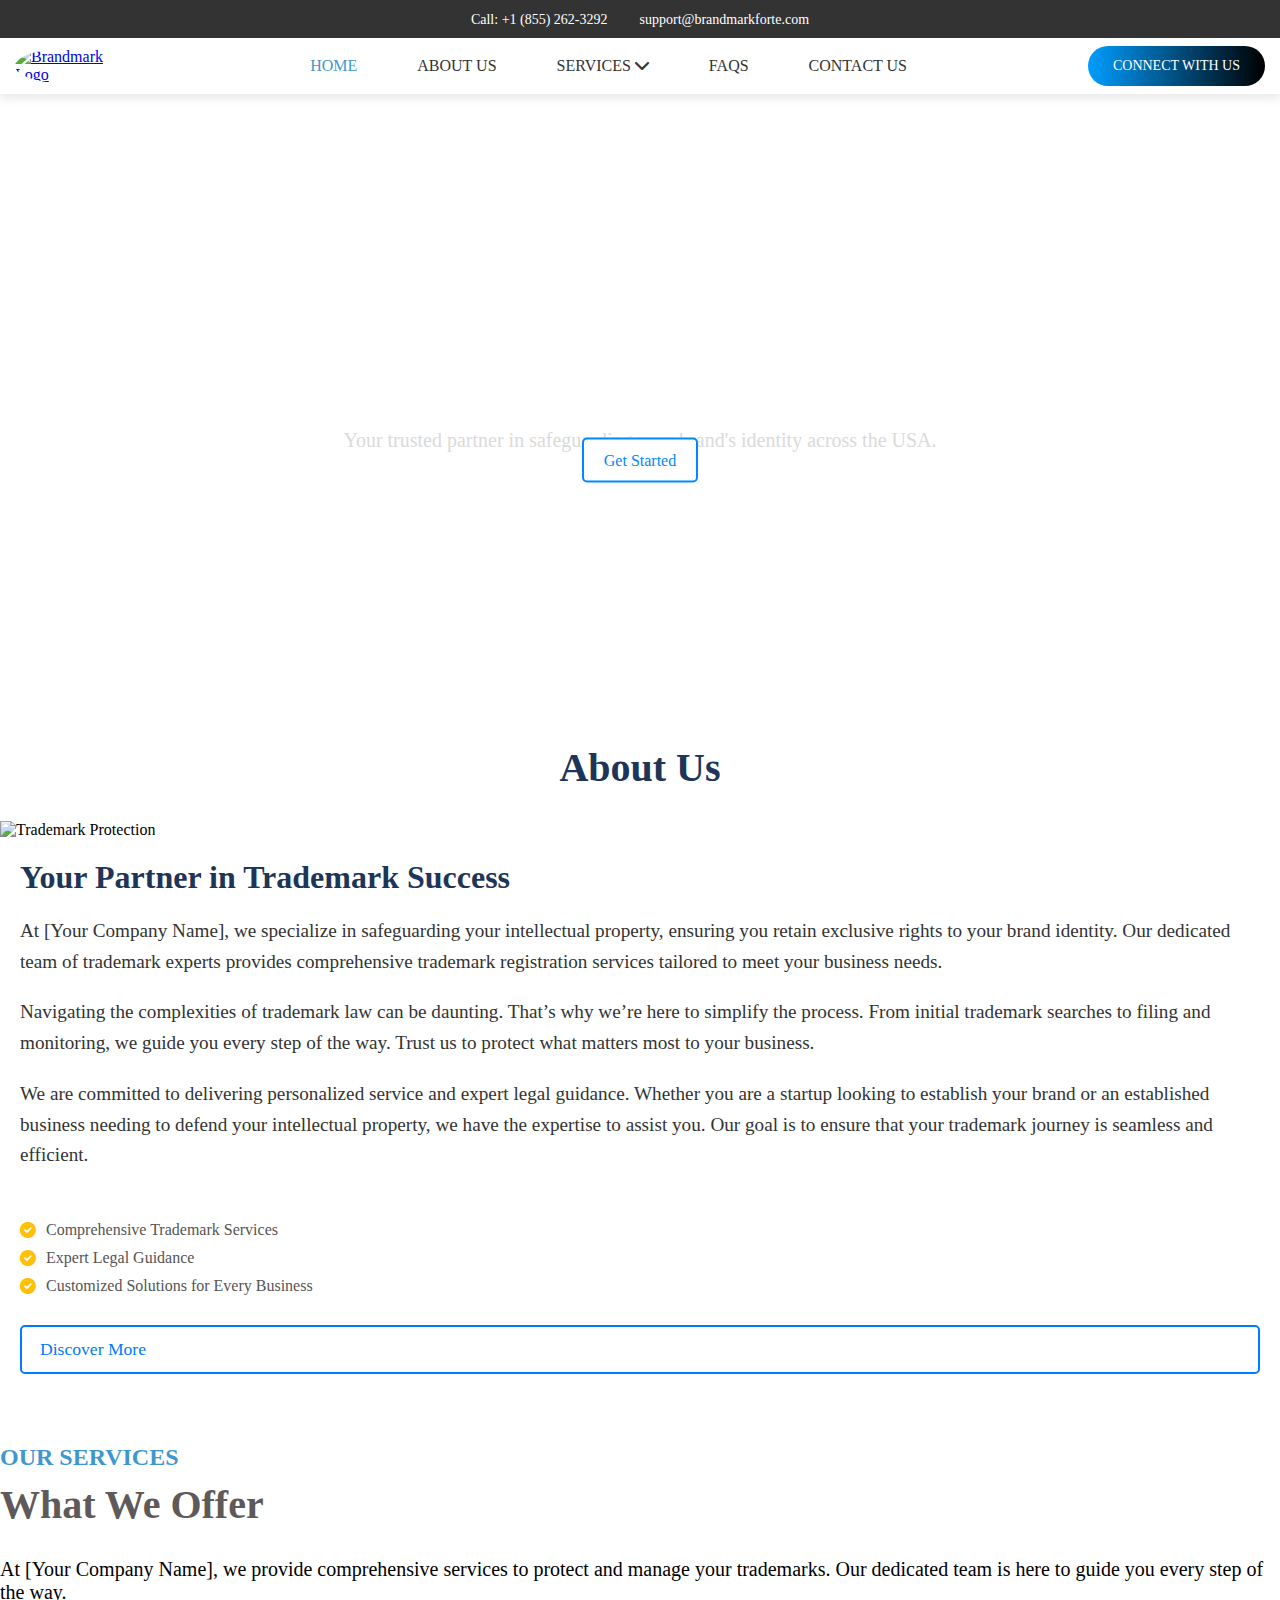
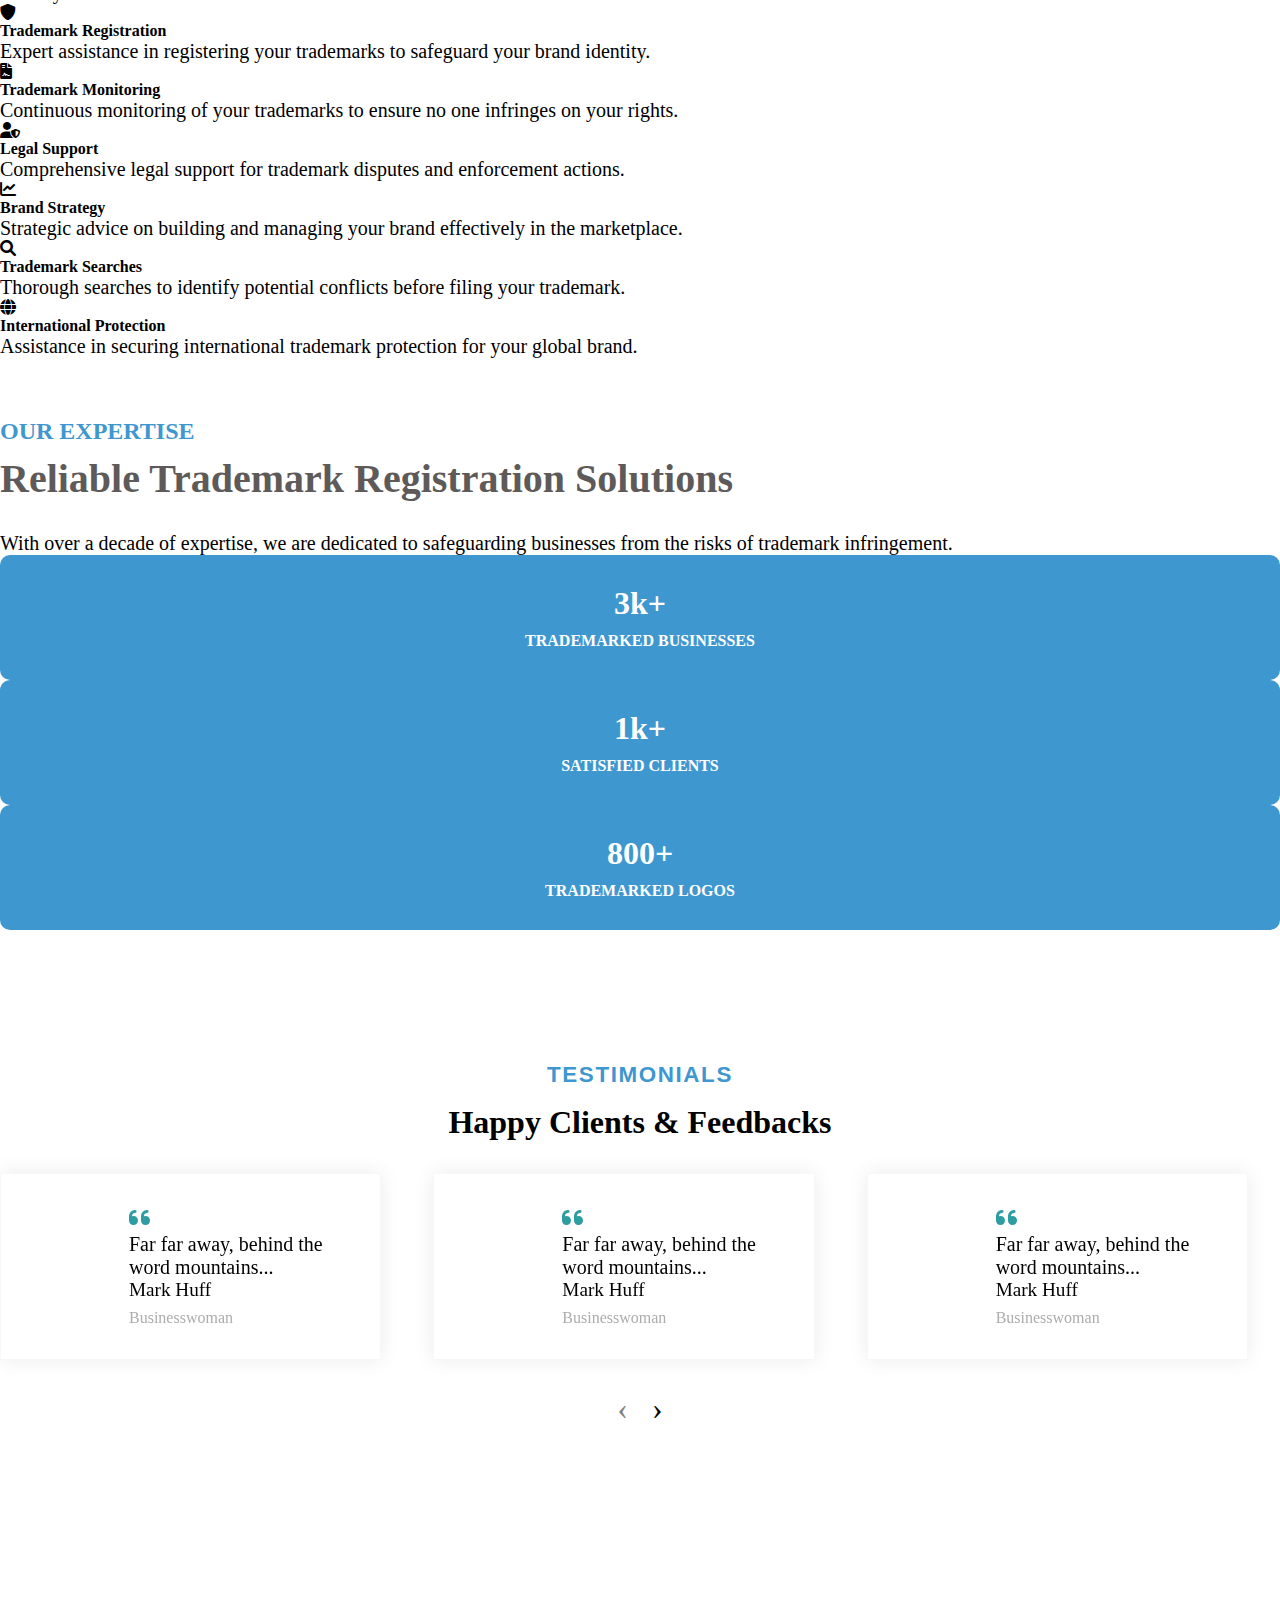
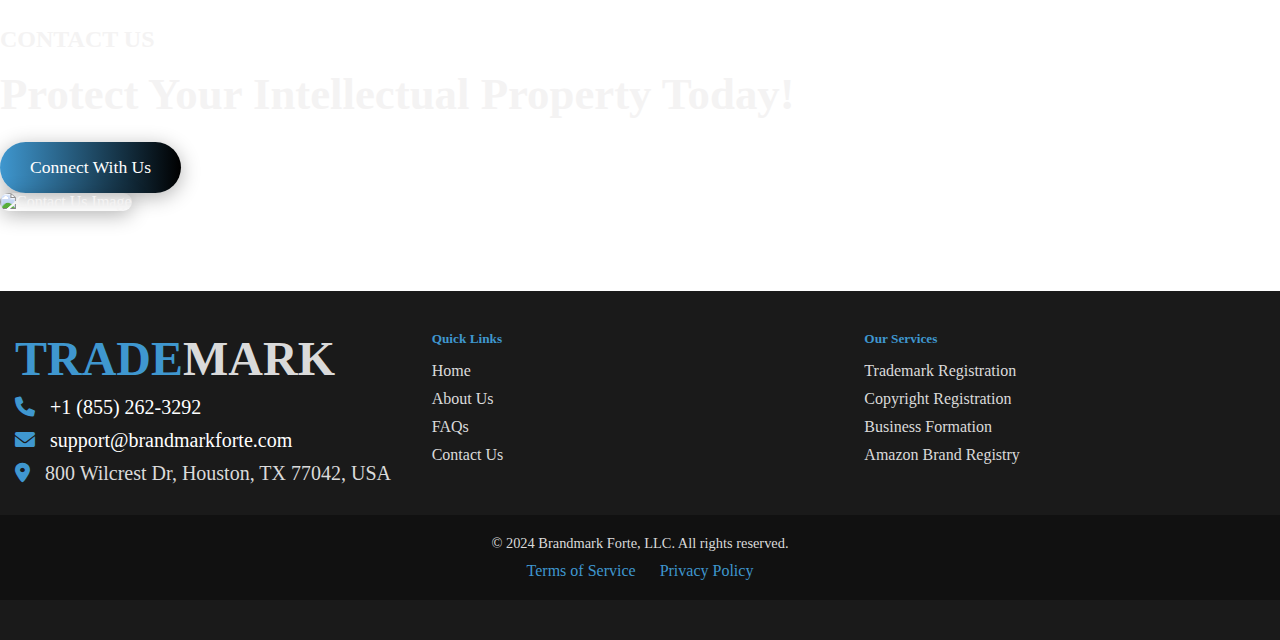
==== About/about.html @ c215a002 "navbar path changed" ====
<!DOCTYPE html>
<html lang="en">
<meta charset="UTF-8">
<meta http-equiv="X-UA-Compatible" content="IE=edge" />
<meta name="viewport" content="width=device-width, initial-scale=1, maximum-scale=1, user-scalable=0" />

<head>
    <!-- AOS CSS -->
    <link rel="stylesheet" href="https://cdnjs.cloudflare.com/ajax/libs/aos/2.3.1/aos.css" />

    <!-- AOS JS -->
    <script src="https://cdnjs.cloudflare.com/ajax/libs/aos/2.3.1/aos.js"></script>

    <link rel="stylesheet" href="https://cdnjs.cloudflare.com/ajax/libs/font-awesome/6.0.0-beta3/css/all.min.css">
    <link rel="stylesheet"
        href="https://cdnjs.cloudflare.com/ajax/libs/OwlCarousel2/2.3.4/assets/owl.carousel.min.css" />
    <link rel="stylesheet"
        href="https://cdnjs.cloudflare.com/ajax/libs/OwlCarousel2/2.3.4/assets/owl.theme.default.min.css" />

    <link rel="stylesheet" href="../assets/css/main.css">
    <title>Get Your Trademark Registered!</title>
    <meta name="description"
        content="Looking for a leading trademark agency in the USA? Look no further than Brandmark Forte. Contact us today!">

    <link rel="stylesheet" href="../assets/css/layout.css">
    <link rel="stylesheet" href="./about.css">


    <link rel="icon" href="/favicon.png" type="image/x-icon">
</head>

<body>
    <main class="wrapper">
        <!-- wrapper start -->
        <header>
            <div class="top-header-unique">
                <div class="container-unique">
                    <ul class="top-header-cta-unique">
                        <li><a href="tel:+1 (855) 262-3292">Call: +1 (855) 262-3292</a></li>
                        <li><a href="mailto:support@brandmarkforte.com">support@brandmarkforte.com</a></li>
                    </ul>
                </div>
            </div>

            <!-- Desktop Navbar -->
            <div class="main-header-unique">
                <div class="container-unique">
                    <div class="logo-unique">
                        <a href="../index.html">
                            <img src="../assets/images/logo.jpg" alt="Brandmark Logo">
                        </a>
                    </div>
                    <nav class="desktop-nav-unique">
                        <ul class="menu-unique">
                            <li class="active"><a href="../index.html">Home</a></li>
                            <li><a href="about.html">About Us</a></li>
                            <li style="cursor: pointer;" class="dropdown-unique">
                                <a>Services <i class="fa-solid fa-chevron-down"> </i></a>
                                <ul class="sub-menu-unique">
                                    <li><a href="../Service/Trademark-Registration/trademark-registration.html">Trademark
                                            Registration</a></li>
                                    <li><a href="../Service/CopyrightRegisttration/copyright.html">Copyright
                                            Registration</a></li>
                                    <li><a href="../Service/BusniessInformation/busniessinformation.html">Business
                                            Formation</a></li>
                                    <li><a href="../Service/AmazonBrand/amazonbrand.html">Amazon Brand Registry</a></li>
                                </ul>
                            </li>
                            <li><a href="../Faq/Faq.html">FAQs</a></li>
                            <li><a href="../Contact/contact.html">Contact Us</a></li>
                        </ul>
                        <a href="#" class="theme-btn-unique" onclick="setButtonURL();">Connect With Us</a>
                    </nav>

                    <!-- Mobile Navbar -->
                    <div class="mobile-header-unique">
                        <div class="container-unique">
                            <div class="menu-toggle-unique" id="menu-toggle-unique">
                                <span></span>
                                <span></span>
                                <span></span>
                            </div>
                            <nav id="mobile-nav-unique">
                                <ul class="mobile-menu-unique">
                                    <li><a href="../index.html">Home</a></li>
                                    <li><a href="about.html">About Us</a></li>
                                    <li style="cursor: pointer;" class="dropdown-unique">
                                        <a>Services <i class="fa-solid fa-chevron-down"> </i></a>
                                        <ul class="haed-menu-unique">
                                            <li><a href="../Service/Trademark-Registration/trademark-registration.html">Trademark
                                                    Registration</a></li>
                                            <li><a href="../Service/CopyrightRegisttration/copyright.html">Copyright
                                                    Registration</a></li>
                                            <li><a href="../Service/BusniessInformation/busniessinformation.html">Business
                                                    Formation</a></li>
                                            <li><a href="../Service/AmazonBrand/amazonbrand.html">Amazon Brand
                                                    Registry</a></li>
                                        </ul>
                                    </li>
                                    <li><a href="../Faq/Faq.html">FAQs</a></li>
                                    <li><a href="../Contact/contact.html">Contact Us</a></li>
                                </ul>
                                <a href="#" class="theme-btn-unique">Connect With Us</a>
                            </nav>
                        </div>
                    </div>
                </div>
            </div>


        </header>

        <!-- banner-sec -->
        <section class="mainBanner" data-aos="fade-up" data-aos-delay="100">
            <div class="content">
                <h1>Secure Your Trademark with Us!</h1>
                <p>Your trusted partner in safeguarding your brand's identity across the USA.</p>
                <a href="javascript:;" class="theme-btn popBtn" data-title="Trademark Registration" data-price="$35"
                    onclick="openModal(this);">Get Started</a>
            </div>
        </section>
        <!-- banner-end -->

        <!-- About Section -->
        <section class="about-section" style="padding: 50px 0;" data-aos="fade-right" data-aos-delay="200">
            <div class="container">
                <h2 class="main-heading" style="text-align: center; font-size: 2.5rem; margin-bottom: 30px;">About Us
                </h2>
                <div class="row align-items-stretch">
                    <div class="col-md-6">
                        <figure class="image-main" style="margin: 0;">
                            <img src="../assets/images/hm-abt-3.png" alt="Trademark Protection" class="img-fluid"
                                style="width: 100%; height: 900px; object-fit: cover;" />
                        </figure>
                    </div>
                    <div class="col-md-6">
                        <div class="about-content"
                            style="display: flex; flex-direction: column; justify-content: center; padding: 20px;">
                            <h2 class="main-heading" style="font-size: 2rem; margin-bottom: 20px;">Your Partner in
                                Trademark Success</h2>
                            <p style="font-size: 1.2rem; line-height: 1.6;">
                                At [Your Company Name], we specialize in safeguarding your intellectual property,
                                ensuring you retain exclusive rights to your brand identity. Our dedicated team of
                                trademark experts provides comprehensive trademark registration services tailored to
                                meet your business needs.
                            </p>
                            <p style="font-size: 1.2rem; line-height: 1.6;">
                                Navigating the complexities of trademark law can be daunting. That’s why we’re here to
                                simplify the process. From initial trademark searches to filing and monitoring, we guide
                                you every step of the way. Trust us to protect what matters most to your business.
                            </p>
                            <p style="font-size: 1.2rem; line-height: 1.6;">
                                We are committed to delivering personalized service and expert legal guidance. Whether
                                you are a startup looking to establish your brand or an established business needing to
                                defend your intellectual property, we have the expertise to assist you. Our goal is to
                                ensure that your trademark journey is seamless and efficient.
                            </p>
                            <ul class="about-list" style="font-size: 1.1rem; margin-top: 20px;">
                                <li style="margin-bottom: 10px;"><i class="fa fa-check-circle"></i> Comprehensive
                                    Trademark Services</li>
                                <li style="margin-bottom: 10px;"><i class="fa fa-check-circle"></i> Expert Legal
                                    Guidance</li>
                                <li style="margin-bottom: 10px;"><i class="fa fa-check-circle"></i> Customized Solutions
                                    for Every Business</li>
                            </ul>
                            <a href="about.html" class="btn-outline-theme"
                                style="background: transparent; border: 2px solid #007bff; color: #007bff; padding: 12px 18px; border-radius: 5px; text-decoration: none; font-size: 1.1rem; margin-top: 20px;">Discover
                                More</a>
                        </div>
                    </div>
                </div>
            </div>
        </section>

        <!-- Our Services Section -->
        <section class="services-section">
            <div class="container">
                <div class="text-center mb-5">
                    <h6 class="sub-head text-primary">Our Services</h6>
                    <h2 class="main-head text-dark">What We Offer</h2>
                    <p class="text-muted">At [Your Company Name], we provide comprehensive services to protect and
                        manage your trademarks. Our dedicated team is here to guide you every step of the way.</p>
                </div>
                <div class="row">
                    <div class="col-lg-4 col-md-6 mb-4">
                        <div class="service-card" data-aos="fade-up" data-aos-delay="400">
                            <div class="service-icon">
                                <i class="fas fa-shield-alt"></i>
                            </div>
                            <h4>Trademark Registration</h4>
                            <p>Expert assistance in registering your trademarks to safeguard your brand identity.</p>
                        </div>
                    </div>
                    <div class="col-lg-4 col-md-6 mb-4">
                        <div class="service-card" data-aos="fade-up" data-aos-delay="400">
                            <div class="service-icon">
                                <i class="fas fa-file-contract"></i>
                            </div>
                            <h4>Trademark Monitoring</h4>
                            <p>Continuous monitoring of your trademarks to ensure no one infringes on your rights.</p>
                        </div>
                    </div>
                    <div class="col-lg-4 col-md-6 mb-4">
                        <div class="service-card" data-aos="fade-up" data-aos-delay="400">
                            <div class="service-icon">
                                <i class="fas fa-user-shield"></i>
                            </div>
                            <h4>Legal Support</h4>
                            <p>Comprehensive legal support for trademark disputes and enforcement actions.</p>
                        </div>
                    </div>
                    <div class="col-lg-4 col-md-6 mb-4">
                        <div class="service-card" data-aos="fade-up" data-aos-delay="400">
                            <div class="service-icon">
                                <i class="fas fa-chart-line"></i>
                            </div>
                            <h4>Brand Strategy</h4>
                            <p>Strategic advice on building and managing your brand effectively in the marketplace.</p>
                        </div>
                    </div>
                    <div class="col-lg-4 col-md-6 mb-4">
                        <div class="service-card" data-aos="fade-up" data-aos-delay="400">
                            <div class="service-icon">
                                <i class="fas fa-search"></i>
                            </div>
                            <h4>Trademark Searches</h4>
                            <p>Thorough searches to identify potential conflicts before filing your trademark.</p>
                        </div>
                    </div>
                    <div class="col-lg-4 col-md-6 mb-4">
                        <div class="service-card" data-aos="fade-up" data-aos-delay="400">
                            <div class="service-icon">
                                <i class="fas fa-globe"></i>
                            </div>
                            <h4>International Protection</h4>
                            <p>Assistance in securing international trademark protection for your global brand.</p>
                        </div>
                    </div>
                </div>
            </div>
        </section>



        <!-- Expertise Section -->
        <section class="expertise-section">
            <div class="container">
                <div class="row text-center mb-5">
                    <div class="col">
                        <h6 class="sub-head">Our Expertise</h6>
                        <h2 class="main-head">Reliable Trademark Registration Solutions</h2>
                        <p>With over a decade of expertise, we are dedicated to safeguarding businesses from the risks
                            of trademark infringement.</p>
                    </div>
                </div>
                <div class="row">
                    <div class="col-md-4" data-aos="fade-right" data-aos-delay="200">
                        <div class="exp-card-custom">
                            <h4>3k+</h4>
                            <h6>Trademarked Businesses</h6>
                        </div>
                    </div>
                    <div class="col-md-4" data-aos="fade-right" data-aos-delay="300">
                        <div class="exp-card-custom">
                            <h4>1k+</h4>
                            <h6>Satisfied Clients</h6>
                        </div>
                    </div>
                    <div class="col-md-4" data-aos="fade-right" data-aos-delay="400">
                        <div class="exp-card-custom">
                            <h4>800+</h4>
                            <h6>Trademarked Logos</h6>
                        </div>
                    </div>
                </div>
            </div>
        </section>

        <!-- Testimonial Section -->
        <section class="testimonial-sec" style="margin-bottom: 4rem;">
            <div class="container-fluid">
                <div class="row">
                    <div class="testimonials-wrap">
                        <div class="container">
                            <div class="heading-section col-md-5 m-auto text-center sec-title wow fadeInDown">
                                <span class="sub-heading">Testimonials</span>
                                <h2>Happy Clients &amp; Feedbacks</h2>
                            </div>
                            <div class="carousel-testimonial owl-carousel">
                                <div class="item" data-aos="fade-left" data-aos-delay="200">
                                    <div class="testimonial-box">
                                        <div class="user-img"
                                            style="background-image: url(https://randomuser.me/api/portraits/men/82.jpg)">
                                        </div>
                                        <div class="text pl-4">
                                            <span class="quote"><i class="fa fa-quote-left"></i></span>
                                            <p>Far far away, behind the word mountains...</p>
                                            <p class="name">Mark Huff</p>
                                            <span class="position">Businesswoman</span>
                                        </div>
                                    </div>
                                </div>
                                <div class="item" data-aos="fade-left" data-aos-delay="300">
                                    <div class="testimonial-box">
                                        <div class="user-img"
                                            style="background-image: url(https://randomuser.me/api/portraits/men/82.jpg)">
                                        </div>
                                        <div class="text pl-4">
                                            <span class="quote"><i class="fa fa-quote-left"></i></span>
                                            <p>Far far away, behind the word mountains...</p>
                                            <p class="name">Mark Huff</p>
                                            <span class="position">Businesswoman</span>
                                        </div>
                                    </div>
                                </div>
                                <div class="item" data-aos="fade-left" data-aos-delay="400">
                                    <div class="testimonial-box">
                                        <div class="user-img"
                                            style="background-image: url(https://randomuser.me/api/portraits/men/82.jpg)">
                                        </div>
                                        <div class="text pl-4">
                                            <span class="quote"><i class="fa fa-quote-left"></i></span>
                                            <p>Far far away, behind the word mountains...</p>
                                            <p class="name">Mark Huff</p>
                                            <span class="position">Businesswoman</span>
                                        </div>
                                    </div>
                                </div>
                                <div class="item" data-aos="fade-left" data-aos-delay="500">
                                    <div class="testimonial-box">
                                        <div class="user-img"
                                            style="background-image: url(https://randomuser.me/api/portraits/men/82.jpg)">
                                        </div>
                                        <div class="text pl-4">
                                            <span class="quote"><i class="fa fa-quote-left"></i></span>
                                            <p>Far far away, behind the word mountains...</p>
                                            <p class="name">Mark Huff</p>
                                            <span class="position">Businesswoman</span>
                                        </div>
                                    </div>
                                </div>
                                <!-- Repeat more testimonial cards here -->


                            </div>
                        </div>
                    </div>
                </div>
            </div>
        </section>


        <!-- Contact Us -->
        <section class="contact-section-modern" style="background-image: url(../assets/images/contact-bg.jpg);">
            <div class="container">
                <div class="contact-wrapper-modern">
                    <div class="row gap-5 align-items-center justify-content-between">
                        <div class="col-md-5" data-aos="fade-up" style="animation-delay: 0.2s;">
                            <div class="contact-content-modern">
                                <h6 class="sub-head-modern text-white">Contact Us</h6>
                                <h2 class="main-head-modern text-white">Protect Your Intellectual Property Today!</h2>
                                <a href="#" class="theme-btn-modern" target="_self" onclick="setButtonURL();">Connect
                                    With Us</a>
                            </div>
                        </div>
                        <div class="col-md-6" data-aos="fade-up" style="animation-delay: 0.3s;">
                            <figure>
                                <img src="../assets/images/contact-hm.png" alt="Contact Us Image"
                                    class="contact-image-modern">
                            </figure>
                        </div>
                    </div>
                </div>
            </div>
        </section>
        <!-- Scroll to Top Button -->
        <button id="scrollToTopBtn" class="scroll-to-top-btn" style="display: none;">
            <i class="fa-solid fa-arrow-up"></i> <!-- Font Awesome arrow icon -->
        </button>



        <!-- Footer Section -->
        <footer class="footer">
            <div class="footer-container">
                <div class="footer-left">
                    <div class="footer-logo">
                        <h1> <span>TRADE</span>MARK </h1>
                    </div>
                    <div class="footer-contact-info">
                        <p><i class="fa-solid fa-phone"></i> <a href="tel:+1 (855) 262-3292">+1 (855) 262-3292</a></p>
                        <p><i class="fa-solid fa-envelope"></i> <a
                                href="mailto:support@brandmarkforte.com">support@brandmarkforte.com</a></p>
                        <p><i class="fa-solid fa-location-dot"></i> 800 Wilcrest Dr, Houston, TX 77042, USA</p>
                    </div>
                </div>

                <div class="footer-right">
                    <div class="footer-links">
                        <h5>Quick Links</h5>
                        <ul>
                            <li><a href="/">Home</a></li>
                            <li><a href="/about-us.php">About Us</a></li>
                            <li><a href="/faqs.php">FAQs</a></li>
                            <li><a href="/contact-us.php">Contact Us</a></li>
                        </ul>
                    </div>

                    <div class="footer-services">
                        <h5>Our Services</h5>
                        <ul>
                            <li><a href="/trademark-registration.php">Trademark Registration</a></li>
                            <li><a href="/copyright-registration.php">Copyright Registration</a></li>
                            <li><a href="/business-formation.php">Business Formation</a></li>
                            <li><a href="/amazon-brand.php">Amazon Brand Registry</a></li>
                        </ul>
                    </div>
                </div>
            </div>

            <div class="footer-bottom">
                <p>© 2024 Brandmark Forte, LLC. All rights reserved.</p>
                <ul>
                    <li><a href="/terms-and-conditions.php">Terms of Service</a></li>
                    <li><a href="/privacy-policy.php">Privacy Policy</a></li>
                </ul>
            </div>
        </footer>





        <!-- <div class="overlay"></div>
        <div class="popup">
            <div class="closePop">
                <i class="fa fa-times"></i>
            </div>
            <div class="container">
                <div class="pop-inner">
                </div>
            </div>
        </div> -->



        <div class="black-layout"></div>
        <div style="display: none;" class="popupform popuptm" id="popupform_cr">
            <div class="modal-body">
                <a id="formClose" class="closePop"><span>X</span></a>
                <div class="popup-content">
                    <h2 id="modal-title">Basic <br>in Just <span id="modal-price">$35</span></h2>
                    <p>Register your trademark and save yourself from the risk of losing thousands of dollars in
                        lawsuits and rebranding efforts.</p>
                    <form onsubmit="submitForm(event)" class="popupform_cr js-recaptcha-form" id="form1">
                        <div class="row">
                            <div class="col-md-12">
                                <input type="text" class="required cn_pn" required="" name="customer_full_name"
                                    placeholder="Your Name">
                            </div>
                            <div class="col-md-12">
                                <input type="email" class="required email" required="" name="customer_email"
                                    placeholder="Your Email">
                            </div>
                            <div class="col-md-12">
                                <input type="tel" class="required number ftpn" required="" name="customer_phone"
                                    minlength="7" maxlength="14" placeholder="Your Phone">
                                <input type="hidden" required="" name="leadsource" value="">
                                <input type="hidden" name="source" id="" value="">
                                <input type="hidden" name="gclid" id="" value="">
                                <input type="hidden" name="msclkid" id="" value="">
                                <input type="hidden" name="__utm_source" id="" value="">
                                <input type="hidden" name="__utm_campaign" id="" value="">
                                <input type="hidden" name="__utm_content" id="" value="">
                                <input type="hidden" name="__utm_term" id="" value="">
                                <input type="hidden" name="__device" id="" value="">
                                <input type="hidden" name="__keyword" id="" value="">
                                <input type="hidden" name="__matchtype" id="" value="">
                            </div>
                            <div class="col-md-12 text-center">
                                <div class="checkbox-wrap">
                                    <input type="checkbox" id="check1" name="checkbox1" value="YES">
                                    <label for="check1"> I agree with Brandmark Forte Policy and provide my consent to
                                        receive B2B marketing communications from Brandmark Forte</label>
                                </div>
                                <div class="checkbox-wrap">
                                    <input type="checkbox" id="check2" name="checkbox2" value="YES">
                                    <label for="check2"> Message and data rates may apply. Reply STOP to opt-out, Text
                                        Help for help. 4 messages/month.</label>
                                </div>
                                <div class="checkbox-wrap">
                                    <input type="checkbox" id="check3" name="checkbox3" value="YES">
                                    <label for="check3"> I Agree and accept <a href="terms-and-conditions.php">Terms
                                            Conditions</a> <a href="privacy-policy.php">Privacy Policy</a></label>
                                </div>
                            </div>
                            <div class="col-md-12 text-center">
                                <input type="hidden" name="g-recaptcha-response">
                                <input type="submit" value="submit">
                            </div>
                        </div>
                    </form>
                </div>
            </div>
        </div>





        <div style="display: none;" class="popupform popupPack">
            <div class="modal-body">
                <a href="javascript:;" class="closePop "><span>X</span></a>
                <!--<div class="popup-bann">-->
                <!--    <img src="assets/images/popop-img.png" alt="">-->
                <!--</div>-->
                <div class="popup-content">
                    <h2 class="titles">&nbsp;</h2>
                    <h2 class="pricetitle">&nbsp;</h2>
                    <p>Register your trademark and save yourself from the risk of losing thousands of dollars in
                        lawsuits and
                        rebranding efforts.</p>
                    <form onsubmit="submitForm(event)" class="popupform_cr js-recaptcha-form" id="form2">
                        <div class="row">
                            <div class="col-md-12">
                                <input type="text" class="required cn_pn" required="" name="customer_full_name"
                                    placeholder="Your Name">
                            </div>
                            <div class="col-md-12">
                                <input type="email" class="required email" required="" name="customer_email"
                                    placeholder="Your Email">

                            </div>
                            <div class="col-md-12">
                                <input type="tel" class="required number ftpn" required="" name="customer_phone"
                                    minlength="7" maxlength="14" placeholder="Your Phone">
                                <input type="hidden" required="" name="leadsource" value="">
                                <input type="hidden" name="source" id="" value="">
                                <input type="hidden" name="gclid" id="" value="">
                                <input type="hidden" name="msclkid" id="" value="">

                                <input type="hidden" name="__utm_source" id="" value="">
                                <input type="hidden" name="__utm_campaign" id="" value="">
                                <input type="hidden" name="__utm_content" id="" value="">
                                <input type="hidden" name="__utm_term" id="" value="">
                                <input type="hidden" name="__device" id="" value="">
                                <input type="hidden" name="__keyword" id="" value="">
                                <input type="hidden" name="__matchtype" id="" value="">

                            </div>
                            <div class="col-md-12 text-center">
                                <div class="checkbox-wrap">
                                    <input type="checkbox" id="check1" name="checkbox1" value="YES">
                                    <label for="check1"> I agree with Brandmark Forte Policy and provide my consent to
                                        receive B2B marketing communications from Brandmark Forte</label>
                                </div>
                                <div class="checkbox-wrap">
                                    <input type="checkbox" id="check2" name="checkbox2" value="YES">
                                    <label for="check2"> Message and data rates may apply. Reply STOP to opt-out, Text
                                        Help for help. 4 messages/month.</label>
                                </div>
                                <div class="checkbox-wrap">
                                    <input type="checkbox" id="check3" name="checkbox3" value="YES">
                                    <label for="check3"> I Agree and accepts <a href="terms-and-conditions.php">Terms
                                            Conditions</a> <a href="privacy-policy.php">Privacy Policy</a></label>
                                </div>
                            </div>
                            <div class="col-md-12 text-center">
                                <input type="hidden" name="g-recaptcha-response">
                                <input type="submit" value="submit">

                            </div>

                        </div>
                    </form>
                </div>
            </div>
        </div>


        <!-- <script src="https://www.google.com/recaptcha/api.js?render=6LcgqvwpAAAAAIXNvVWEAo0Yv4V33ouno3l2lVRN"></script> -->
        <script src="https://kit.fontawesome.com/793f608188.js" crossorigin="anonymous"></script>
        <script src="https://cdnjs.cloudflare.com/ajax/libs/jquery/3.6.0/jquery.min.js"></script>
        <script src="https://cdnjs.cloudflare.com/ajax/libs/OwlCarousel2/2.3.4/owl.carousel.min.js"></script>
        <script>
            const menu_Bar = document.getElementById('menu-toggle-unique');
            const mobileMenu = document.getElementById('mobile-nav-unique');

            menu_Bar.addEventListener('click', () => {
                if (mobileMenu.style.display === 'block') {
                    mobileMenu.style.display = 'none'; // Hide the menu
                } else {
                    mobileMenu.style.display = 'block'; // Show the menu
                }
            });
        </script>
        <script>
            $(document).ready(function () {
                // Event handler for form submission
                $('.js-recaptcha-form').on('submit', function (event) {
                    handleFormSubmission(event, this);
                });

                $('.carousel-testimonial').owlCarousel({
                    loop: true,
                    margin: 20, // Adds margin between slides
                    responsiveClass: true,
                    responsive: {
                        0: {
                            items: 1,
                            nav: true
                        },
                        600: {
                            items: 2,
                            nav: false
                        },
                        1000: {
                            items: 3,
                            nav: true,
                            loop: false
                        }
                    }
                });

            });

            // Modal
            function openModal(button) {
                const title = button.getAttribute('data-title');
                const price = button.getAttribute('data-price');
                document.getElementById('modal-title').innerHTML = title + ' <br>in Just <span>' + price + '</span>';
                document.getElementById('popupform_cr').style.display = 'block';
            }

            function closeModal() {
                document.getElementById('popupform_cr').style.display = 'none';
            }

            document.getElementById('formClose').addEventListener('click', function () {
                closeModal();
            });

            window.onclick = function (event) {
                const modal = document.getElementById('popupform_cr');
                if (event.target === modal) {
                    closeModal();
                }
            };

            window.onkeydown = function (event) {
                if (event.key === 'Escape') {
                    closeModal();
                }
            };

            function submitForm(event) {
                event.preventDefault(); // Prevent the default form submission

                // Optionally, you can gather the form data here if needed
                const formData = {
                    name: document.querySelector('input[name="customer_full_name"]').value,
                    email: document.querySelector('input[name="customer_email"]').value,
                    phone: document.querySelector('input[name="customer_phone"]').value,
                    // Add any other necessary fields here
                };

                // You can process formData or send it via EmailJS here if needed

                // Redirect to the specified page
                window.location.href = "../BrandmarkFote/brandmarkefort.html"; // Redirect to this URL
            }

        </script>
        <script>
            AOS.init();
            AOS.init({
                duration: 600, // Animation duration
            });

        </script>
        <script>
            // Get the button
            const scrollToTopBtn = document.getElementById("scrollToTopBtn");

            // When the user scrolls down 20px from the top of the document, show the button
            window.onscroll = function () {
                if (document.body.scrollTop > 20 || document.documentElement.scrollTop > 20) {
                    scrollToTopBtn.style.display = "block";
                } else {
                    scrollToTopBtn.style.display = "none";
                }
            };

            // When the user clicks on the button, scroll to the top of the document
            scrollToTopBtn.onclick = function () {
                window.scrollTo({
                    top: 0,
                    behavior: "smooth" // Smooth scrolling effect
                });
            };
        </script>
        <style>
            .scroll-to-top-btn {
                position: fixed;
                bottom: 20px;
                /* Distance from the bottom */
                right: 20px;
                /* Distance from the right */
                background-color: #007bff;
                /* Button color */
                color: white;
                /* Text color */
                border: none;
                border-radius: 5px;
                padding: 10px 15px;
                font-size: 16px;
                cursor: pointer;
                box-shadow: 0 2px 5px rgba(0, 0, 0, 0.2);
                transition: background-color 0.3s;
            }

            .scroll-to-top-btn:hover {
                background-color: #0056b3;
                /* Darker shade on hover */
            }
        </style>


        <style>
            .checkbox-wrap {
                display: flex;
                align-items: flex-start;
                gap: 10px;
                text-align: left;
                margin-bottom: 15px;
            }

            .checkbox-wrap label {
                line-height: 1.3;
            }

            .checkbox-wrap input {
                margin-top: 4px;
                width: auto !important;
                height: auto !important;
            }
        </style>

    </main>
</body>

</html>
---- assets/css/main.css ----
/*Main Css */
@import '@fortawesome/fontawesome-free/css/all.min.css';
@import url('https://fonts.googleapis.com/css2?family=Poppins:wght@100;200;300;400;500;600;700;800;900&display=swap');

:root {
    --primary-color: #232160;
    --seconday-color: #1a1a1a;
    --theme-color: #3f97cf;
    --purple-color: #c0d0f4;
    --body-font-family: 'Poppins', sans-serif;
    --heading-family: 'Mont';
    --section-pad: 5rem 0;
}

body {
    padding: 0;
    margin: 0;
}

* {
    padding: 0;
    margin: 0;
    box-sizing: border-box;
}


/* Navbar */
/* General Styles */
header {
    background-color: #fff;
    box-shadow: 0 4px 10px rgba(0, 0, 0, 0.1);
}

.container-unique {
    display: flex;
    justify-content: space-between;
    align-items: center;
    padding: 0 15px;
}

/* Top Header */
.top-header-unique {
    background-color: #333;
    padding: 10px 0;
}

.top-header-cta-unique {
    list-style: none;
    display: flex;
    margin: 0 auto;
    align-items: center;
    gap: 2rem;
}

.top-header-cta-unique li a {
    color: #fff;
    font-size: 14px;
    text-decoration: none !important;
}

/* Main Header */
.main-header-unique {
    padding: 0.5rem 0;
}

.logo-unique img {
    max-height: 5rem;
    border-radius: 100%;
}

.desktop-nav-unique {
    display: flex;
    align-items: center;
}

.menu-unique {
    list-style: none;
    display: flex;
    align-items: center;
    gap: 30px;
}

.menu-unique li a {
    text-transform: uppercase;
    font-size: 1rem;
    color: #333;
    text-decoration: none;
    padding: 10px 15px;
    transition: color 0.3s;

}

.menu-unique li a:hover,
.menu-unique li.active a {
    color: #3f97cf;
}

.theme-btn-unique {
    background: linear-gradient(90deg, #009dff, #000);
    padding: 12px 25px;
    border-radius: 30px;
    color: #fff;
    text-transform: uppercase;
    font-size: 14px;
    transition: background 0.3s;
    text-decoration: none;
}

.theme-btn-unique:hover {
    color: #277aad;
    background: #fff;
    border: 1px solid black;
}

/* Dropdown Menu */
.dropdown-unique {
    position: relative;
}

.sub-menu-unique {
    position: absolute;
    top: 100%;
    left: 0;
    display: none;
    list-style: none;
    width: 20rem;
    background-color: #fff;
    box-shadow: 0 4px 10px rgba(0, 0, 0, 0.1);
    padding: 10px 0;
    z-index: 10;
}

.dropdown-unique:hover .sub-menu-unique {
    display: block;
}

.sub-menu-unique li a {
    padding: 1rem 3rem;
    color: #333;
    display: block;
    border-bottom: 1px solid black;
    text-decoration: none !important;
}
.sub-menu-unique li:last-child a{
    border-bottom: none;
}

.sub-menu-unique li a:hover {
    background-color: #3f97cf;
    color: #fff;
}

/* Dropdown Menu */
.dropdown-unique {
    position: relative;
}

.haed-menu-unique {
    position: absolute;
    top: 100%;
    left: 0;
    display: none;
    list-style: none;
    width: 20rem;
    background-color: #fff;
    box-shadow: 0 4px 10px rgba(0, 0, 0, 0.1);
    padding: 10px 0;
    z-index: 10;
}

.dropdown-unique:hover .haed-menu-unique {
    display: block;
}

.haed-menu-unique li a {
    /* padding: 0.5rem 3rem; */
    padding-bottom: 0.3rem;
    text-align: center;
    color: #333;
    display: block;
    /* border-bottom: 1px solid black; */
    text-decoration: none !important;
}
.haed-menu-unique li:last-child a{
    border-bottom: none;
}

.haed-menu-unique li a:hover {
    background-color: #3f97cf;
    color: #fff;
}


/* Mobile Styles */
.mobile-header-unique {
    display: none;
}

.menu-toggle-unique {
    width: 30px;
    cursor: pointer;
}

.menu-toggle-unique span {
    display: block;
    height: 4px;
    background-color: #3f97cf;
    margin-bottom: 5px;
}

/* Desktop Navbar */
.desktop-nav-unique {
    display: flex;
    justify-content: space-around;
    /* Center the entire nav horizontally */
    align-items: center;
    width: 100%;
    /* Ensure it takes up the full width of the container */
}

.menu-unique {
    list-style: none;
    display: flex;
    justify-content: center;
    /* Center the items within the nav */
    align-items: center;
    gap: 30px;
    margin: 0 auto;
    /* Ensure it stays centered */
}

#mobile-nav-unique {
    display: none;
    background-color: #fff;
    box-shadow: 0 4px 10px rgba(0, 0, 0, 0.1);
    padding: 2rem;
    position: absolute;
    top: 21%;
    /* Align just below the header */
    width: 50%;
    right: 0;
    z-index: 999;
}

.mobile-menu-unique li {
    padding: 0.5rem 0;
}

/* Responsive Styles */
@media (max-width: 1100px) {
    .desktop-nav-unique {
        display: none;
    }

    .mobile-header-unique .menu-toggle-unique.open+#mobile-nav-unique {
        display: block;
    }

    .mobile-header-unique {
        display: flex;
        justify-content: space-between;
        align-items: center;
        padding: 15px 0;
    }

    #mobile-nav-unique {
        display: none;
    }

    .mobile-menu-unique {
        list-style: none;
        flex-direction: column;
        /* gap: 20px; */
    }

    .mobile-menu-unique li a {
        color: #333;
        padding: 0.5rem 0;
        text-decoration: none !important;
    }

    .mobile-menu-unique li a:hover {
        color: #fff;
    }
}

@media (max-width:574px) {
    #mobile-nav-unique {
        display: none;
        width: 100%;
    }

}

@media (max-width:426px) {
    .top-header-cta-unique {
        flex-wrap: wrap;
        gap: 0;
    }

    #mobile-nav-unique {
        display: none;
        width: 100%;
        top: 25%;
    }
}

/* Banner */
.mainBanner {
    height: 600px;
    position: relative;
    overflow: hidden;
}

.content {
    position: absolute;
    top: 50%;
    left: 50%;
    transform: translate(-50%, -50%);
    text-align: center;
    color: #fff;
}
.content p{
    color: #dadada;
}

h1 {
    font-size: 3rem;
}

p {
    font-size: 1.25rem;
}

.theme-btn {
    background: #009dff;
    padding: 15px 30px;
    border-radius: 25px;
}

@keyframes backgroundAnimation {
    0% {
        background-position: 0% 50%;
    }

    100% {
        background-position: 100% 50%;
    }
}

/* Example CSS for a gradient animation */
.mainBanner {
    background: url(../images/banner/bg-about.jpg);
    /* background-size: 300% 300%; */
    animation: backgroundAnimation 15s ease infinite;
}


/* About */
.about-section {
    padding: 2rem 0;
    background-color: #ffffff;
}

.main-heading {
    font-size: 2.5rem;
    color: #1D3557;
    margin-bottom: 20px;
    font-weight: bold;
}

.about-content p {
    font-size: 1.15rem;
    color: #333;
    margin-bottom: 20px;
}

.about-list {
    list-style-type: none;
    padding: 0;
}

.about-list li {
    font-size: 1rem;
    color: #555;
    margin: 10px 0;
    display: flex;
    align-items: center;
}

.about-list li i {
    color: #FFC107;
    margin-right: 10px;
}

.btn-outline-theme {
    border: 2px solid #3f97cf;
    color: #3f97cf;
    padding: 10px 20px;
    border-radius: 5px;
    text-decoration: none;
    transition: background-color 0.3s, color 0.3s;
}

.btn-outline-theme:hover {
    background-color: #3f97cf;
    color: white;
}

.about-images {
    position: relative;
}

.image-main {
    margin-bottom: 20px;
}

.image-thumbnails {
    display: flex;
    justify-content: space-between;
}

.image-thumbnails figure {
    width: 48%;
}

.about-images img {
    border-radius: 8px;
    box-shadow: 0 4px 20px rgba(0, 0, 0, 0.1);
}

.img-fluid {
    max-width: 100%;
    height: auto;
}

/* Our Services Section */
.our-services-section {
    padding: 60px 0;
    background-color: #f4f3f3;
}

.sub-head {
    font-size: 1.5rem;
    color: #3f97cf;
    text-transform: uppercase;
}

.main-head {
    font-size: 2.5rem;
    color: #5e5a5a !important;
    font-weight: bold;
    margin-bottom: 40px;
}

.service-card-custom {
    background-color: #fff;
    border-radius: 10px;
    padding: 30px;
    text-align: center;
    box-shadow: 0 4px 30px rgba(0, 0, 0, 0.1);
    transition: transform 0.3s;
}

.service-card-custom:hover {
    transform: translateY(-10px);
}

.icon img {
    width: 80px;
    height: auto;
    margin-bottom: 20px;
}

.service-card-custom h4 {
    font-size: 1.5rem;
    color: black;
    margin-bottom: 10px;
}

.service-card-custom p {
    font-size: 1rem;
    color: #6c757d;
    margin-bottom: 20px;
}

.btn-custom {
    padding: 10px 20px;
    background-color: #3f97cf;
    color: #fff;
    border-radius: 5px;
    text-decoration: none;
    transition: background-color 0.3s;
}

.btn-custom:hover {
    background-color: #277aad;
    color: #fff;
}

/* Responsive Design */
@media (max-width: 768px) {
    .main-head {
        font-size: 2rem;
    }

    .service-card-custom {
        padding: 20px;
    }
    .our-services-section{
        overflow: hidden;
    }
}


/* Expertise Section */
.expertise-section {
    padding: 60px 0;
    background-color: #fff;
    position: relative;
    color: #fff;
}

.expertise-section p {
    color: #000000;
}

.sub-head {
    font-size: 1.5rem;
    color: #3f97cf;
    text-transform: uppercase;
    margin-bottom: 10px;
}

.main-head {
    font-size: 2.5rem;
    margin-bottom: 20px;
    font-weight: bold;
    color: #8b8b8c;
}

.exp-card-custom {
    background-color: #3f97cf;
    border-radius: 10px;
    padding: 30px;
    text-align: center;
    transition: transform 0.3s;
    color: rgb(255, 255, 255);
}

.exp-card-custom:hover {
    transform: translateY(-10px);
}

.exp-card-custom h4 {
    font-size: 2rem;
    margin-bottom: 10px;
}

.exp-card-custom h6 {
    font-size: 1rem;
    text-transform: uppercase;
}

/* Responsive Design */
@media (max-width: 768px) {
    .main-head {
        font-size: 2rem;
    }

    .exp-card-custom {
        padding: 20px;
    }
}

.elem-exp {
    position: absolute;
    bottom: -50px;
    right: 20%;
    z-index: -1;
}

.elem-exp img {
    width: 300px;
    height: auto;
}


    /* Pricing Section */
   /* Pricing Plan Section */
.pricing-plan-section {
    padding: 50px 0;
    background-color: #f4f3f3;
    color: black;
}

.row.g-4 {
    display: flex; /* Make the row a flex container */
    justify-content: space-between; /* Space out the columns evenly */
}

/* Set equal height for the price cards */
.price-wrap-custom {
    flex: 1; /* Allow each card to grow equally */
    display: flex; /* Make each card a flex container */
    flex-direction: column; /* Align children vertically */
    justify-content: space-between; /* Space out children evenly */
    height: 100%; /* Ensure the card takes the full height of its container */
    margin: 0 10px; /* Optional: Add margin for spacing between cards */
    background-color: #f8f8f8; /* Card background */
    border-radius: 10px; /* Rounded corners */
    padding: 30px; /* Padding inside the card */
    box-shadow: 0 4px 20px rgba(0, 0, 0, 0.1); /* Shadow for depth */
    transition: transform 0.3s, box-shadow 0.3s; /* Smooth transition */
    border: 2px solid #3f97cf; /* Border color */
}

.price-wrap-custom:hover {
    transform: translateY(-10px); /* Raise card on hover */
    box-shadow: 0 8px 30px rgba(0, 0, 0, 0.2); /* Enhanced shadow on hover */
}

.sub-head {
    font-size: 1.5rem;
    color: #3f97cf;
    text-transform: uppercase;
    margin-bottom: 10px;
}

.main-head {
    font-size: 2.5rem;
    margin-bottom: 30px;
    font-weight: bold;
}

.price-title h4 {
    font-size: 1.8rem;
    margin-bottom: 10px;
    color: black;
}

.price-title p {
    margin-bottom: 20px;
    color: gray;
}

.price-rate {
    margin-bottom: 20px;
    background-color: #3f97cf; /* Background color for price */
    border-radius: 1.2rem; /* Rounded corners */
    text-align: center;
    color: #fff; /* Text color */
    padding: 1rem 0; /* Padding inside the rate box */
}

.price-rate h6 {
    font-size: 2.5rem; /* Font size for price */
    color: rgb(255, 255, 255); /* White color for text */
}

.price-features {
    margin-bottom: 20px;
}

.price-features ul {
    list-style-type: none; /* No bullet points */
    padding: 0; /* Remove padding */
}

.price-features li {
    margin: 10px 0; /* Spacing between features */
    color: gray; /* Color for feature text */
}

.theme-btn {
    background-color: white; /* Button background */
    color: #0088ff; /* Button text color */
    padding: 12px 20px; /* Button padding */
    border: 2px solid #0088ff; /* Button border */
    border-radius: 5px; /* Rounded corners */
    text-decoration: none; /* Remove underline */
    transition: background-color 0.3s, color 0.3s; /* Smooth transitions */
}

.theme-btn:hover {
    background-color: #3f97cf; /* Change background on hover */
    color: white; /* Change text color on hover */
}


/* Responsive Design */
@media (max-width: 768px) {
    .main-head {
        font-size: 2rem;
    }

    .price-wrap-custom {
        padding: 20px;
    }
}


/* Testimonial */
.testimonial-sec {
    margin-top: 2rem;
}

.testimonials-wrap {
    padding: 2.5rem 0;
}

.heading-section {
    text-align: center;
}

.sub-heading {
    font-family: 'Lato', sans-serif;
    font-size: 1.4rem;
    display: block;
    font-weight: 600;
    color: var(--theme-color);
    text-transform: uppercase;
    letter-spacing: 0.1rem;
}

.heading-section h2 {
    font-size: 2rem;
    font-weight: 600;
    margin: 1rem 0;
}

.testimonial-box {
    display: flex;
    align-items: center;
    justify-content: flex-start;
    text-align: left;
    padding: 2rem;
    background: #fff;
    border: 1px solid rgba(0, 0, 0, 0.03);
    border-radius: 0;
    box-shadow: 0 0 20px rgba(0, 0, 0, 0.08);
    margin: 1rem 0;
    width: calc(100% - 2rem);
}

/* User image styling */
.user-img {
    margin-right: 1rem;
    width: 5rem;
    height: 5rem;
    border-radius: 50%;
    background-size: cover;
    flex-shrink: 0;
}

.text {
    flex-grow: 1;
}

.carousel-testimonial .item {
    padding: 0;
}

.quote {
    color: #2e9da1;
    font-size: 1.5rem;
    margin-bottom: 0.75rem;
}

.name {
    margin-bottom: 0.5rem;
    font-size: 1.2rem;
    font-weight: 500;
}

.position {
    color: #adadad;
    font-size: 1rem;
}

.carousel-testimonial .owl-nav {
    text-align: center;
    margin-top: 1rem;
}

.carousel-testimonial .owl-nav button.owl-next,
.carousel-testimonial .owl-nav button.owl-prev {
    padding: 0 0.75rem !important;
}

.carousel-testimonial .owl-nav button {
    outline: none;
    padding: 0;
}

.carousel-testimonial .owl-nav button.owl-next span,
.carousel-testimonial .owl-nav button.owl-prev span {
    display: block;
    font-size: 2rem;
    line-height: 1;
}

.carousel-testimonial .owl-nav button.owl-next.disabled,
.carousel-testimonial .owl-nav button.owl-prev.disabled {
    opacity: 0.5;
}

/* Responsive Styles */
@media (max-width: 1200px) {
    .testimonial-box {
        flex-direction: column; /* Stack items vertically on medium screens */
        align-items: flex-start; /* Align items to the start */
        text-align: left;
    }

    .user-img {
        margin-bottom: 1rem; /* Add margin below image on smaller screens */
        width: 4rem; /* Decrease image size */
        height: 4rem;
    }

    .quote {
        font-size: 1.25rem; /* Adjust font size for quote */
    }
}

@media (max-width: 768px) {
    .heading-section h2 {
        font-size: 1.75rem; /* Smaller heading on smaller screens */
    }

    .sub-heading {
        font-size: 1.2rem; /* Smaller sub-heading */
    }

    .testimonial-box {
        padding: 1.5rem; /* Reduce padding */
        width: 100%; /* Ensure full width */
    }

    .quote {
        font-size: 1.1rem; /* Smaller quote */
    }

    .name {
        font-size: 1rem; /* Smaller name font */
    }

    .position {
        font-size: 0.9rem; /* Smaller position font */
    }

    .user-img {
        width: 4rem; /* Further reduce user image size */
        height: 4rem; /* Further reduce user image size */
        margin-right: 0; /* Reset right margin */
        margin-bottom: 1rem; /* Margin below image */
    }

    .testimonial-box {
        flex-direction: column; /* Stack items vertically */
        align-items: center; /* Center align for better appearance */
        text-align: center; /* Center text */
    }
}

@media (max-width: 576px) {
    .heading-section h2 {
        font-size: 1.5rem; /* Further reduce heading size */
    }

    .sub-heading {
        font-size: 1rem; /* Further reduce sub-heading size */
    }

    .testimonial-box {
        padding: 1rem; /* Further reduce padding */
    }

    .quote {
        font-size: 1rem; /* Further reduce quote size */
    }

    .user-img {
        width: 3rem; /* Further reduce user image size */
        height: 3rem; /* Further reduce user image size */
    }
}


/* Contact */
/* Contact Section Styles */
.contact-section-modern {
    padding: 5rem 0;
    /* Maintain your original padding for larger screens */
    background-position: center;
    background-repeat: no-repeat;
    background-size: cover;
    color: #f4f3f3;
    overflow: hidden;
}

.overlay {
    position: absolute;
    top: 0;
    left: 0;
    right: 0;
    bottom: 0;
    background-color: rgba(0, 0, 0, 0.5);
    z-index: 1;
}

.contact-wrapper-modern {
    display: flex;
    justify-content: space-between;
    align-items: center;
    z-index: 2;
    /* No need for relative positioning here */
}

.contact-content-modern h2.main-head-modern {
    font-size: 2.8rem;
    line-height: 1.2;
    padding-right: 0.625rem;
    margin-bottom: 20px;
    animation: fadeInUp 0.5s;
}

.contact-content-modern h6.sub-head-modern {
    font-size: 1.5rem;
    margin-bottom: 15px;
    text-transform: uppercase;
    animation: fadeInUp 0.5s;
}

.theme-btn-modern {
    background: linear-gradient(90deg, #3f97cf, #000);
    padding: 15px 30px;
    color: #ffffff;
    border-radius: 30px;
    font-size: 1.1rem;
    text-align: center;
    display: inline-block;
    transition: background 0.3s, transform 0.3s, box-shadow 0.3s;
    box-shadow: 0 4px 20px rgba(0, 0, 0, 0.3);
    text-decoration: none;
}

.theme-btn-modern:hover {
    color: #fff;
    transform: translateY(-3px);
    box-shadow: 0 8px 30px rgba(0, 0, 0, 0.4);
}

.contact-image-modern {
    max-width: 100%;
    height: auto;
    border-radius: 15px;
    box-shadow: 0 4px 20px rgba(0, 0, 0, 0.3);
}

/* Responsive Design */
@media (max-width: 768px) {
    .contact-section-modern {
        padding: 4rem 0;
    }

    .contact-content-modern h2.main-head-modern {
        font-size: 2.2rem;
    }

    .theme-btn-modern {
        padding: 10px 20px;
        /* Adjust button padding for smaller screens */
        font-size: 1rem;
        /* Smaller font size for the button */
    }

    .contact-wrapper-modern {
        flex-direction: column;
        /* Stack items vertically on smaller screens */
        align-items: center;
        /* Center items in the column layout */
    }
}

/* Animation Keyframes */
@keyframes fadeInUp {
    from {
        opacity: 0;
        transform: translateY(20px);
    }

    to {
        opacity: 1;
        transform: translateY(0);
    }
}

/* Footer */
/* Footer Styles */
.footer {
    background-color: #1a1a1a;
    color: #dadada;
    padding: 40px 0;
    display: flex;
    flex-direction: column;
    justify-content: space-between;
}

.footer-container {
    display: flex;
    justify-content: space-between;
    flex-wrap: wrap;
    padding: 0 15px;
}

.footer-left {
    flex: 1;
}

.footer-logo span{
   color: #3f97cf;
}

.footer-contact-info p {
    margin: 10px 0;
}

.footer-contact-info a {
    text-decoration: none;
    color: #fff;
}

.footer-contact-info i {
    color: #3f97cf;
    margin-right: 10px;
}

.footer-right {
    display: flex;
    justify-content: space-between;
    flex: 2;
    gap: 2rem;
}

.footer-links,
.footer-services {
    flex: 1;
}

.footer-links h5,
.footer-services h5 {
    color: #3f97cf;
    margin-bottom: 15px;
}

.footer-links ul,
.footer-services ul {
    list-style: none;
    padding: 0;
}

.footer-links ul li,
.footer-services ul li {
    margin-bottom: 10px;
}

.footer-links ul li a,
.footer-services ul li a {
    color: #dadada;
    text-decoration: none;
    transition: color 0.3s;
}

.footer-links ul li a:hover,
.footer-services ul li a:hover {
    color: #3f97cf;
}

.footer-bottom {
    background-color: #111;
    padding: 20px 15px;
    text-align: center;
    margin-top: 20px;
}

.footer-bottom p {
    margin: 0;
    font-size: 0.9rem;
}

.footer-bottom ul {
    list-style: none;
    padding: 0;
    margin: 10px 0 0;
}

.footer-bottom ul li {
    display: inline-block;
    margin: 0 10px;
}

.footer-bottom ul li a {
    color: #3f97cf;
    text-decoration: none;
}

.footer-bottom ul li a:hover {
    text-decoration: underline;
}

/* Responsive Styles */
@media (max-width: 768px) {
    .footer-container {
        flex-direction: column;
        padding: 0 3rem;
    }

    .footer-right {
        flex-direction: column;
    }
}

/* Pricing Form */
.popupform {
    display: flex;
    justify-content: center;
    align-items: center;
    position: fixed;
    top: 0;
    left: 0;
    width: 100vw;
    height: 100vh;
    background-color: rgba(0, 0, 0, 0.7);
    z-index: 1000;
    overflow-y: scroll;
}

.modal-body {
    background: #fff;
    border-radius: 12px;
    width: 90%;
    max-width: 500px;
    padding: 30px;
    box-shadow: 0 8px 30px rgba(0, 0, 0, 0.2);
    text-align: center;
    margin: 1rem auto 0 auto;
    overflow-y: scroll !important;
}

.closePop {
    position: absolute;
    top: 15px;
    right: 15px;
    color: #3f97cf;
    font-size: 24px;
    cursor: pointer;
    transition: color 0.3s;
}

.closePop:hover {
    color: #000;
}

.popup-content {
    margin-top: 10px;
}

.popup-content h2 {
    font-size: 26px;
    color: #3f97cf;
    margin-bottom: 15px;
    font-weight: bold;
    line-height: 1.3;
}

.popup-content p {
    font-size: 16px;
    color: #666;
    margin-bottom: 25px;
}

.popupform_cr input[type="text"],
.popupform_cr input[type="email"],
.popupform_cr input[type="tel"],
.popupform_cr input[type="submit"] {
    width: 100%;
    padding: 12px;
    margin: 10px 0;
    border: 2px solid #ccc;
    border-radius: 6px;
    font-size: 16px;
    transition: border-color 0.3s, box-shadow 0.3s;
}

.popupform_cr input[type="text"]:focus,
.popupform_cr input[type="email"]:focus,
.popupform_cr input[type="tel"]:focus {
    border-color: #3f97cf;
    box-shadow: 0 0 5px rgba(255, 111, 0, 0.5);
}

.checkbox-wrap {
    text-align: left;
    margin-bottom: 15px;
}

.checkbox-wrap input {
    margin-right: 10px;
}

.popupform_cr input[type="submit"] {
    background-color: #3f97cf;
    color: white;
    border: none;
    padding: 12px;
    border-radius: 6px;
    cursor: pointer;
    font-size: 16px;
    transition: background-color 0.3s, transform 0.3s;
}

.popupform_cr input[type="submit"]:hover {
    background-color: #000;
    transform: translateY(-3px);
}

.popupform_cr .text-center {
    margin-top: 20px;
}
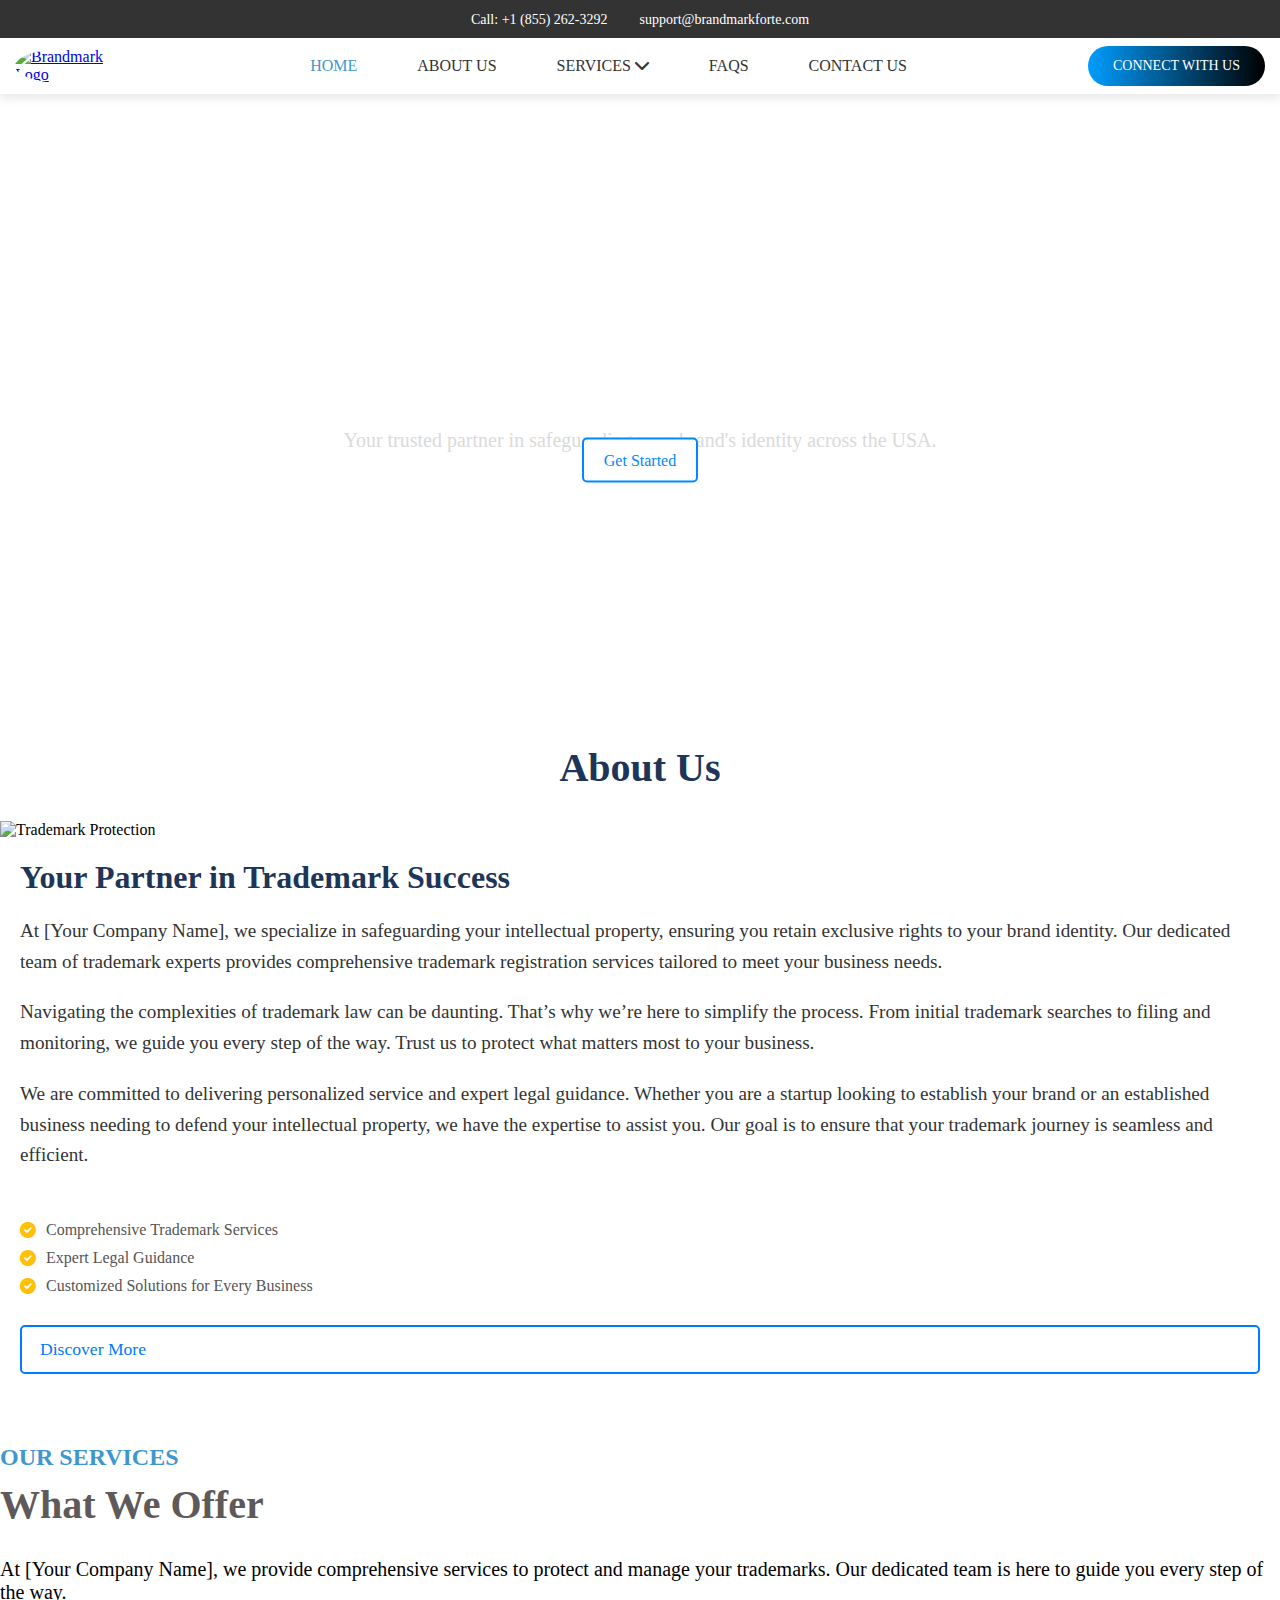
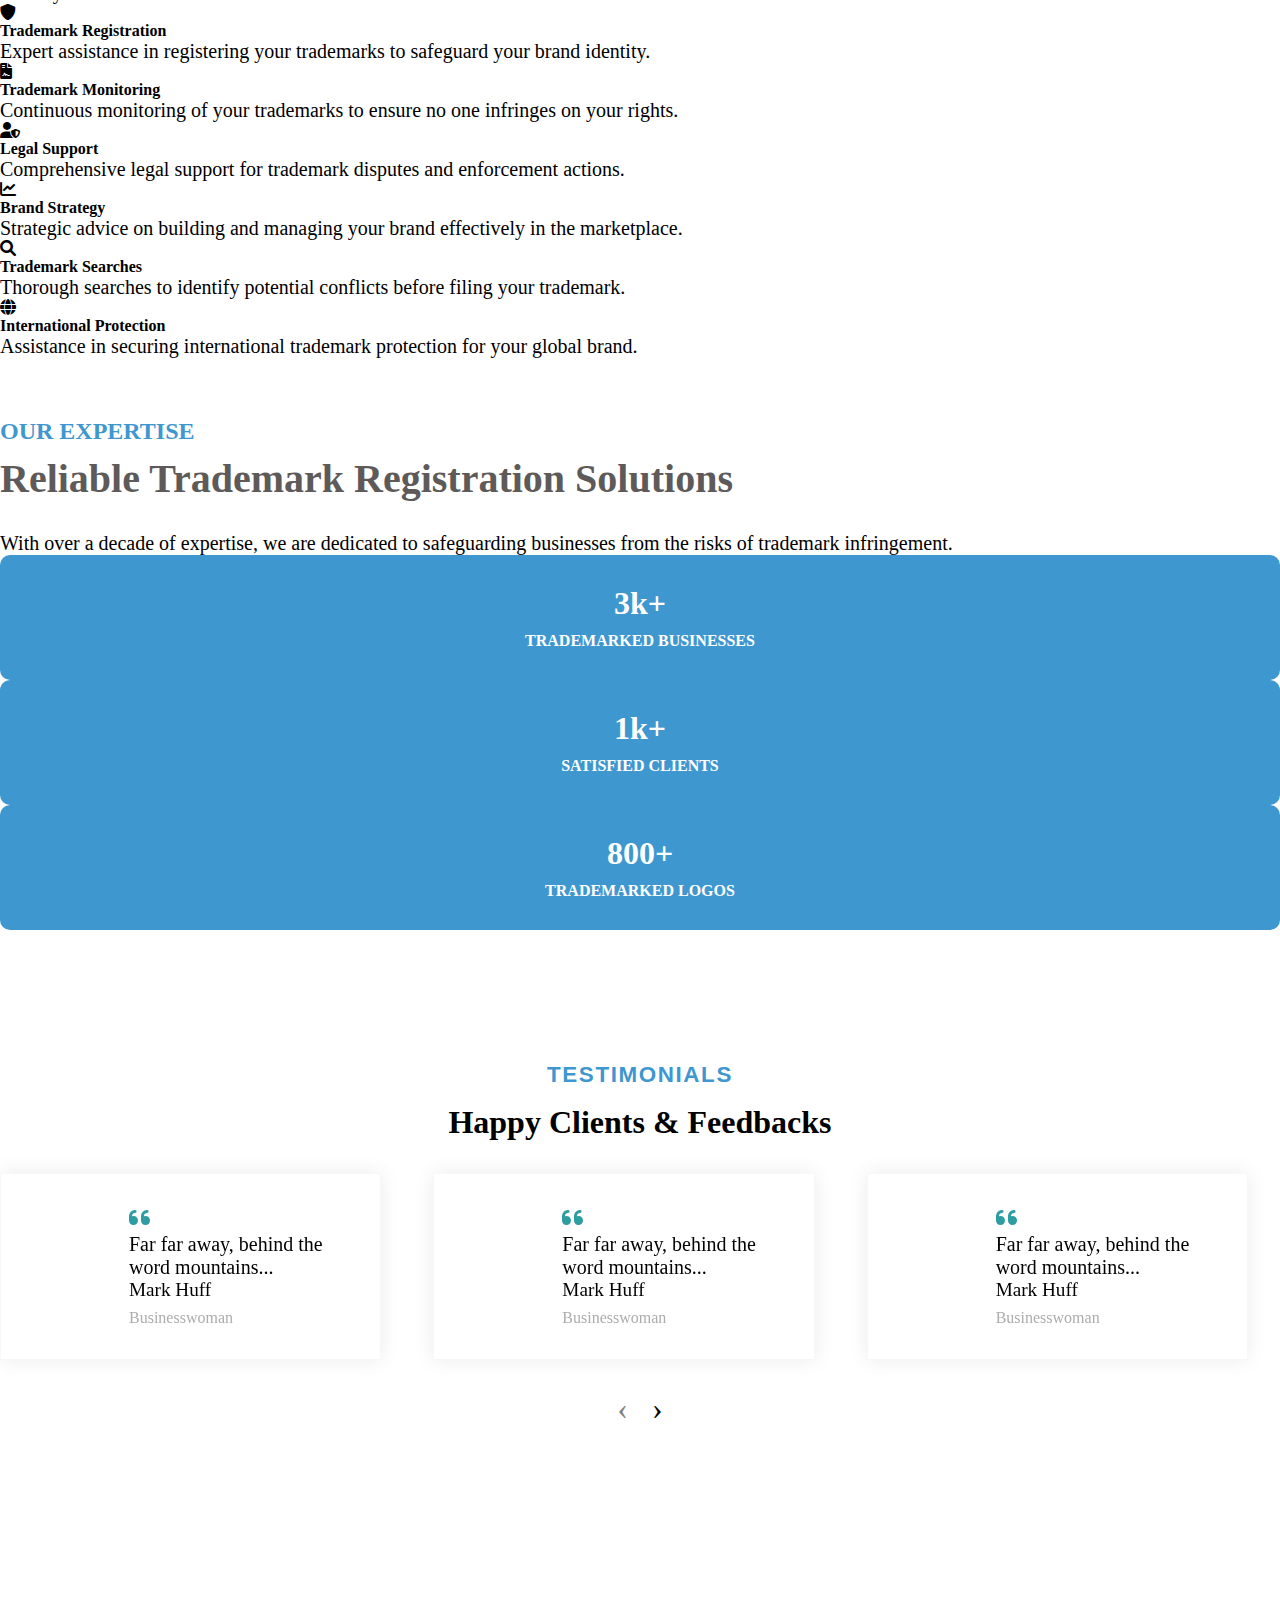
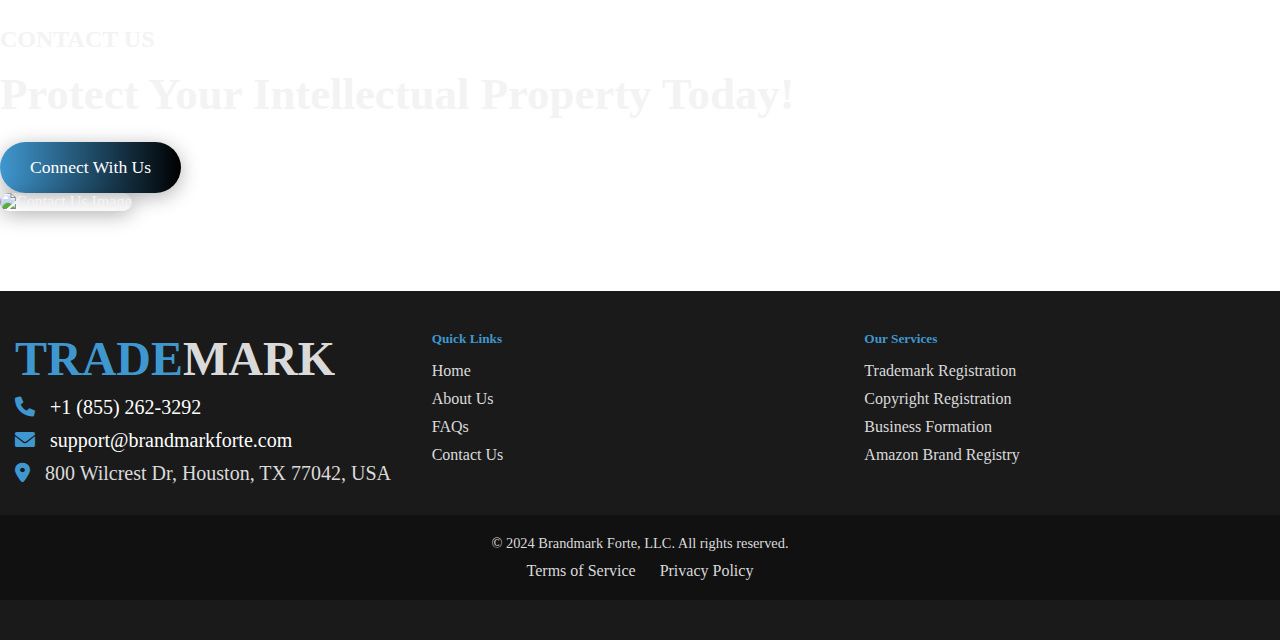
==== commit a93919eb: "Merge pull request #1 from Touseef870/main" ====
--- a/About/about.html
+++ b/About/about.html
@@ -399,20 +399,20 @@
                     <div class="footer-links">
                         <h5>Quick Links</h5>
                         <ul>
-                            <li><a href="/">Home</a></li>
-                            <li><a href="/about-us.php">About Us</a></li>
-                            <li><a href="/faqs.php">FAQs</a></li>
-                            <li><a href="/contact-us.php">Contact Us</a></li>
+                            <li><a href="../index.html">Home</a></li>
+                            <li><a href="about.html">About Us</a></li>
+                            <li><a href="../Faq/Faq.html">FAQs</a></li>
+                            <li><a href="../Contact/contact.html">Contact Us</a></li>
                         </ul>
                     </div>
 
                     <div class="footer-services">
                         <h5>Our Services</h5>
                         <ul>
-                            <li><a href="/trademark-registration.php">Trademark Registration</a></li>
-                            <li><a href="/copyright-registration.php">Copyright Registration</a></li>
-                            <li><a href="/business-formation.php">Business Formation</a></li>
-                            <li><a href="/amazon-brand.php">Amazon Brand Registry</a></li>
+                            <li><a href="../Service/Trademark-Registration/trademark-registration.html">Trademark Registration</a></li>
+                            <li><a href="../Service/CopyrightRegisttration/copyright.html">Copyright Registration</a></li>
+                            <li><a href="../Service/BusniessInformation/busniessinformation.html">Business Formation</a></li>
+                            <li><a href="../Service/AmazonBrand/amazonbrand.html">Amazon Brand Registry</a></li>
                         </ul>
                     </div>
                 </div>
@@ -421,30 +421,16 @@
             <div class="footer-bottom">
                 <p>© 2024 Brandmark Forte, LLC. All rights reserved.</p>
                 <ul>
-                    <li><a href="/terms-and-conditions.php">Terms of Service</a></li>
-                    <li><a href="/privacy-policy.php">Privacy Policy</a></li>
+                    <li>Terms of Service</li>
+                    <li>Privacy Policy</li>
                 </ul>
             </div>
         </footer>
 
 
 
-
-
-        <!-- <div class="overlay"></div>
-        <div class="popup">
-            <div class="closePop">
-                <i class="fa fa-times"></i>
-            </div>
-            <div class="container">
-                <div class="pop-inner">
-                </div>
-            </div>
-        </div> -->
-
-
-
-        <div class="black-layout"></div>
+        <!-- Pricing MOdal -->
+        <!-- Pricing Modal -->
         <div style="display: none;" class="popupform popuptm" id="popupform_cr">
             <div class="modal-body">
                 <a id="formClose" class="closePop"><span>X</span></a>
@@ -455,27 +441,27 @@
                     <form onsubmit="submitForm(event)" class="popupform_cr js-recaptcha-form" id="form1">
                         <div class="row">
                             <div class="col-md-12">
-                                <input type="text" class="required cn_pn" required="" name="customer_full_name"
+                                <input type="text" class="required cn_pn" required name="customer_full_name"
                                     placeholder="Your Name">
                             </div>
                             <div class="col-md-12">
-                                <input type="email" class="required email" required="" name="customer_email"
+                                <input type="email" class="required email" required name="customer_email"
                                     placeholder="Your Email">
                             </div>
                             <div class="col-md-12">
-                                <input type="tel" class="required number ftpn" required="" name="customer_phone"
+                                <input type="tel" class="required number ftpn" required name="customer_phone"
                                     minlength="7" maxlength="14" placeholder="Your Phone">
-                                <input type="hidden" required="" name="leadsource" value="">
-                                <input type="hidden" name="source" id="" value="">
-                                <input type="hidden" name="gclid" id="" value="">
-                                <input type="hidden" name="msclkid" id="" value="">
-                                <input type="hidden" name="__utm_source" id="" value="">
-                                <input type="hidden" name="__utm_campaign" id="" value="">
-                                <input type="hidden" name="__utm_content" id="" value="">
-                                <input type="hidden" name="__utm_term" id="" value="">
-                                <input type="hidden" name="__device" id="" value="">
-                                <input type="hidden" name="__keyword" id="" value="">
-                                <input type="hidden" name="__matchtype" id="" value="">
+                                <input type="hidden" required name="leadsource" value="">
+                                <input type="hidden" name="source" value="">
+                                <input type="hidden" name="gclid" value="">
+                                <input type="hidden" name="msclkid" value="">
+                                <input type="hidden" name="__utm_source" value="">
+                                <input type="hidden" name="__utm_campaign" value="">
+                                <input type="hidden" name="__utm_content" value="">
+                                <input type="hidden" name="__utm_term" value="">
+                                <input type="hidden" name="__device" value="">
+                                <input type="hidden" name="__keyword" value="">
+                                <input type="hidden" name="__matchtype" value="">
                             </div>
                             <div class="col-md-12 text-center">
                                 <div class="checkbox-wrap">
@@ -498,79 +484,6 @@
                                 <input type="hidden" name="g-recaptcha-response">
                                 <input type="submit" value="submit">
                             </div>
-                        </div>
-                    </form>
-                </div>
-            </div>
-        </div>
-
-
-
-
-
-        <div style="display: none;" class="popupform popupPack">
-            <div class="modal-body">
-                <a href="javascript:;" class="closePop "><span>X</span></a>
-                <!--<div class="popup-bann">-->
-                <!--    <img src="assets/images/popop-img.png" alt="">-->
-                <!--</div>-->
-                <div class="popup-content">
-                    <h2 class="titles">&nbsp;</h2>
-                    <h2 class="pricetitle">&nbsp;</h2>
-                    <p>Register your trademark and save yourself from the risk of losing thousands of dollars in
-                        lawsuits and
-                        rebranding efforts.</p>
-                    <form onsubmit="submitForm(event)" class="popupform_cr js-recaptcha-form" id="form2">
-                        <div class="row">
-                            <div class="col-md-12">
-                                <input type="text" class="required cn_pn" required="" name="customer_full_name"
-                                    placeholder="Your Name">
-                            </div>
-                            <div class="col-md-12">
-                                <input type="email" class="required email" required="" name="customer_email"
-                                    placeholder="Your Email">
-
-                            </div>
-                            <div class="col-md-12">
-                                <input type="tel" class="required number ftpn" required="" name="customer_phone"
-                                    minlength="7" maxlength="14" placeholder="Your Phone">
-                                <input type="hidden" required="" name="leadsource" value="">
-                                <input type="hidden" name="source" id="" value="">
-                                <input type="hidden" name="gclid" id="" value="">
-                                <input type="hidden" name="msclkid" id="" value="">
-
-                                <input type="hidden" name="__utm_source" id="" value="">
-                                <input type="hidden" name="__utm_campaign" id="" value="">
-                                <input type="hidden" name="__utm_content" id="" value="">
-                                <input type="hidden" name="__utm_term" id="" value="">
-                                <input type="hidden" name="__device" id="" value="">
-                                <input type="hidden" name="__keyword" id="" value="">
-                                <input type="hidden" name="__matchtype" id="" value="">
-
-                            </div>
-                            <div class="col-md-12 text-center">
-                                <div class="checkbox-wrap">
-                                    <input type="checkbox" id="check1" name="checkbox1" value="YES">
-                                    <label for="check1"> I agree with Brandmark Forte Policy and provide my consent to
-                                        receive B2B marketing communications from Brandmark Forte</label>
-                                </div>
-                                <div class="checkbox-wrap">
-                                    <input type="checkbox" id="check2" name="checkbox2" value="YES">
-                                    <label for="check2"> Message and data rates may apply. Reply STOP to opt-out, Text
-                                        Help for help. 4 messages/month.</label>
-                                </div>
-                                <div class="checkbox-wrap">
-                                    <input type="checkbox" id="check3" name="checkbox3" value="YES">
-                                    <label for="check3"> I Agree and accepts <a href="terms-and-conditions.php">Terms
-                                            Conditions</a> <a href="privacy-policy.php">Privacy Policy</a></label>
-                                </div>
-                            </div>
-                            <div class="col-md-12 text-center">
-                                <input type="hidden" name="g-recaptcha-response">
-                                <input type="submit" value="submit">
-
-                            </div>
-
                         </div>
                     </form>
                 </div>
--- a/assets/css/main.css
+++ b/assets/css/main.css
@@ -304,7 +304,10 @@
         top: 25%;
     }
 }
-
+body {
+    overflow-x: hidden;
+    /* Prevent horizontal scrolling */
+}
 /* Banner */
 .mainBanner {
     height: 600px;
@@ -1134,7 +1137,8 @@
     height: 100vh;
     background-color: rgba(0, 0, 0, 0.7);
     z-index: 1000;
-    overflow-y: scroll;
+    overflow-y: auto;
+    scroll-behavior: smooth; /* Ensures smooth scrolling */
 }
 
 .modal-body {
@@ -1145,8 +1149,7 @@
     padding: 30px;
     box-shadow: 0 8px 30px rgba(0, 0, 0, 0.2);
     text-align: center;
-    margin: 1rem auto 0 auto;
-    overflow-y: scroll !important;
+    margin: 1rem auto;
 }
 
 .closePop {
@@ -1226,6 +1229,27 @@
     transform: translateY(-3px);
 }
 
-.popupform_cr .text-center {
-    margin-top: 20px;
-}+/* Responsive Adjustments */
+@media screen and (max-width: 768px) {
+    .modal-body {
+        padding: 20px;
+    }
+    .popup-content h2 {
+        font-size: 22px;
+    }
+    .popup-content p {
+        font-size: 14px;
+    }
+}
+
+@media screen and (max-width: 480px) {
+    .modal-body {
+        padding: 15px;
+    }
+    .popup-content h2 {
+        font-size: 20px;
+    }
+    .popup-content p {
+        font-size: 13px;
+    }
+}
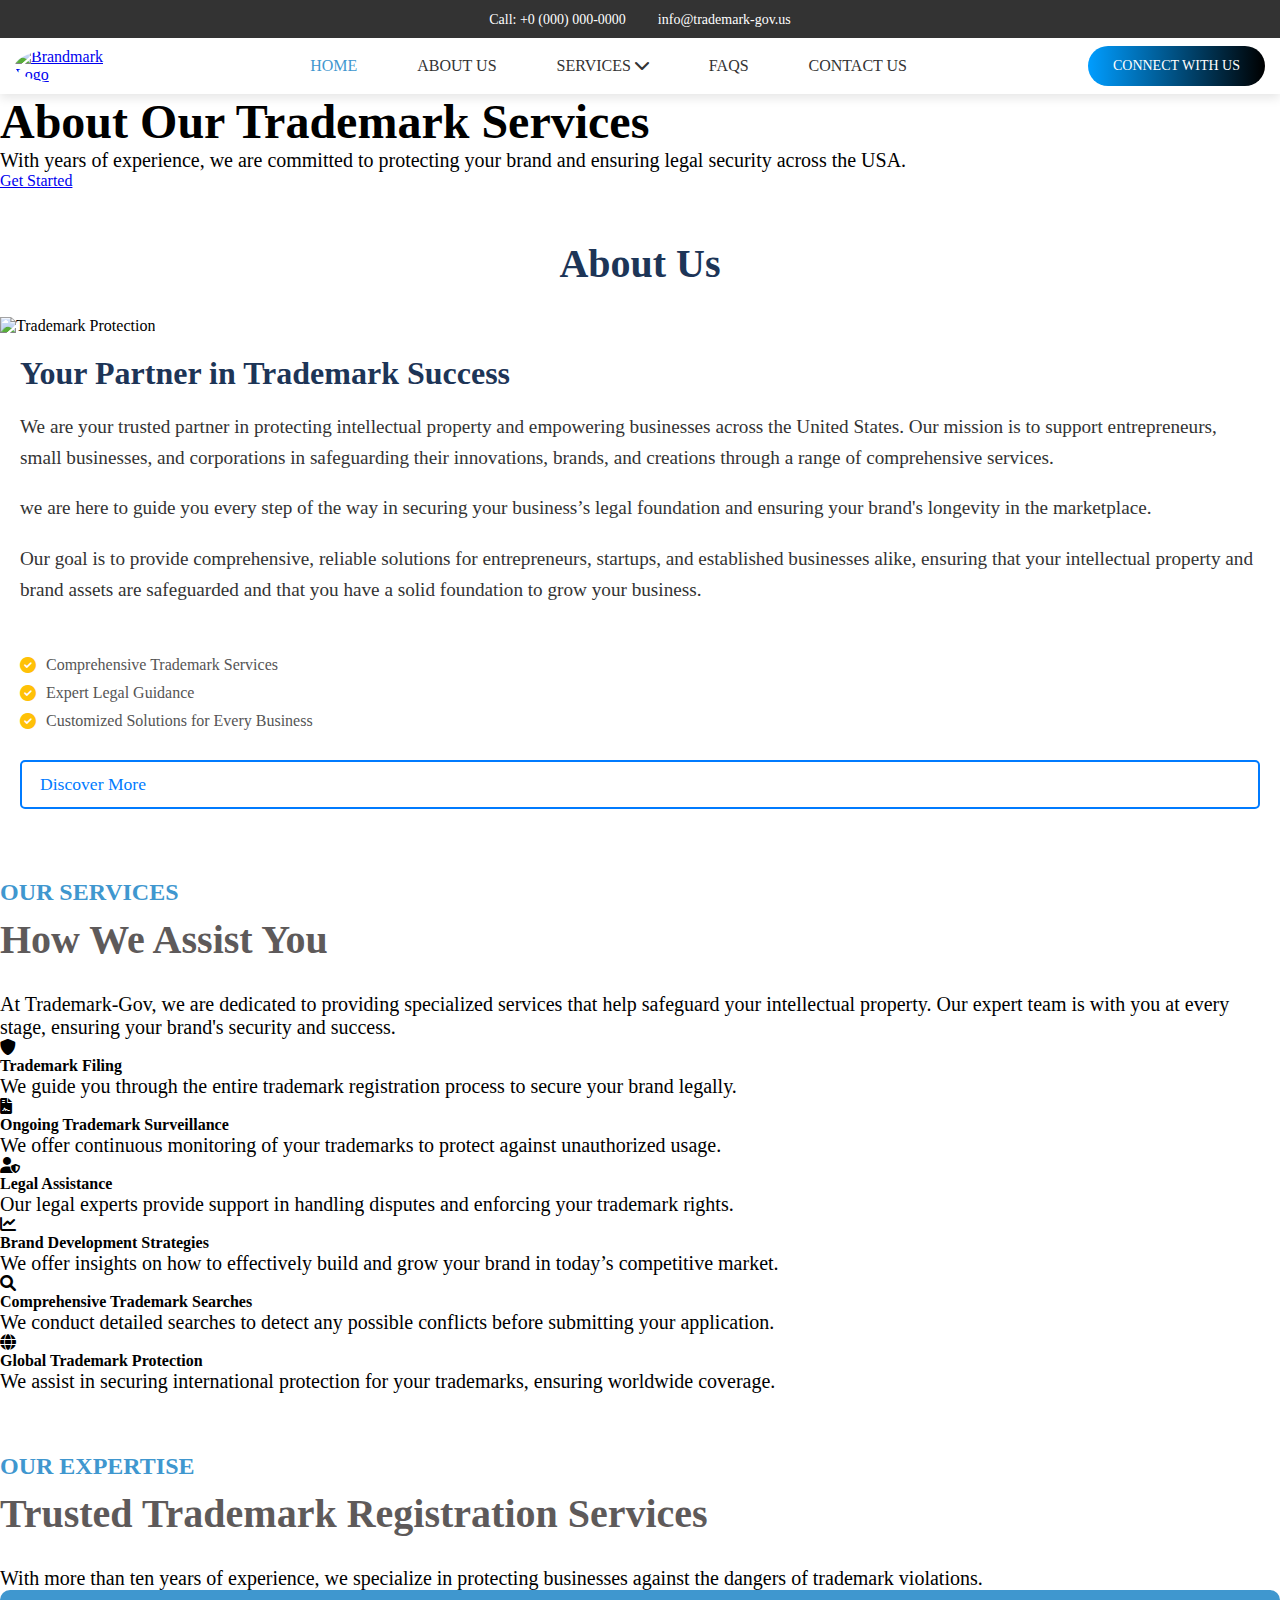
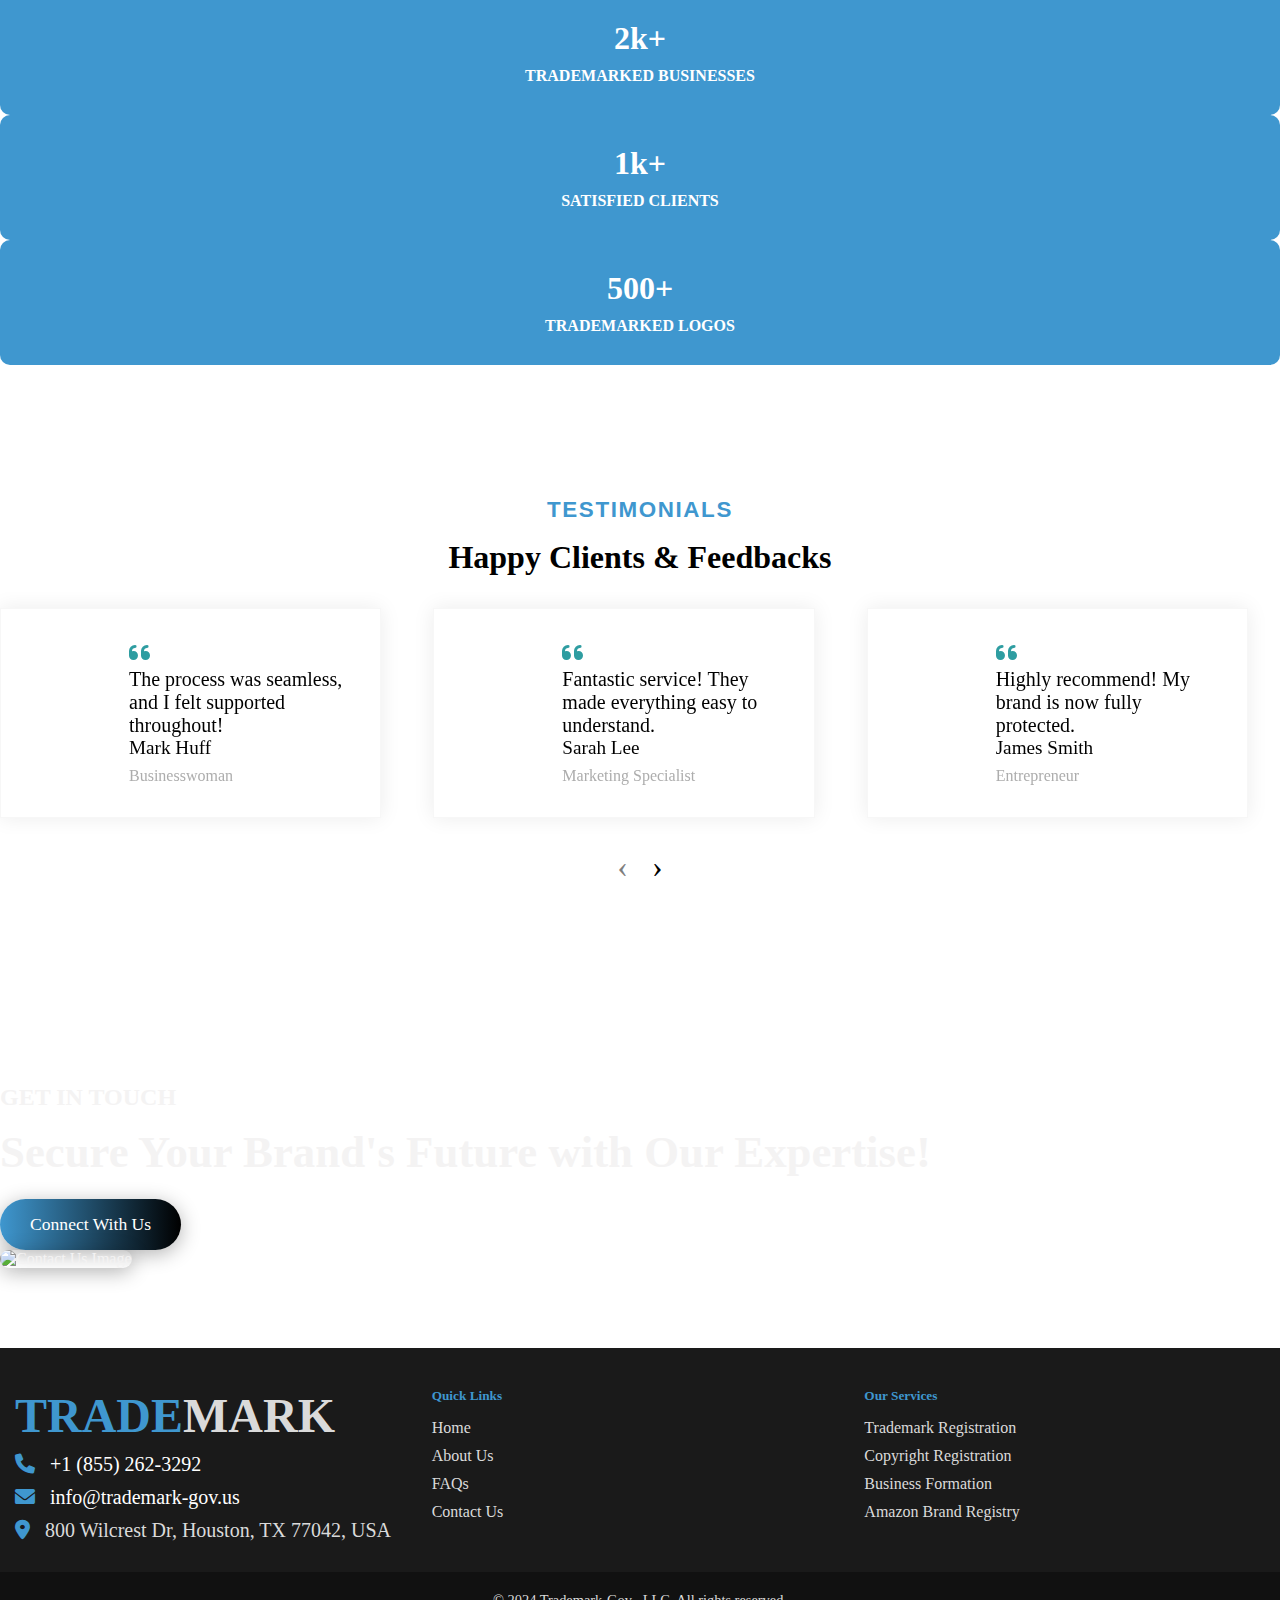
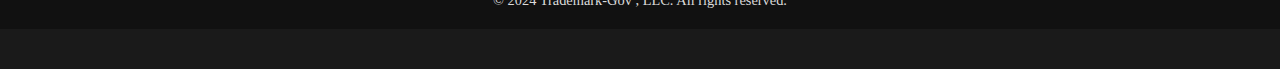
==== commit 8ba98e55: "changed email adress" ====
--- a/About/about.html
+++ b/About/about.html
@@ -36,8 +36,8 @@
             <div class="top-header-unique">
                 <div class="container-unique">
                     <ul class="top-header-cta-unique">
-                        <li><a href="tel:+1 (855) 262-3292">Call: +1 (855) 262-3292</a></li>
-                        <li><a href="mailto:support@brandmarkforte.com">support@brandmarkforte.com</a></li>
+                        <li><a href="tel:+1 (855) 262-3292">Call: +0 (000) 000-0000</a></li>
+                        <li><a href="mailto:info@trademark-gov.us">info@trademark-gov.us</a></li>
                     </ul>
                 </div>
             </div>
@@ -69,7 +69,8 @@
                             <li><a href="../Faq/Faq.html">FAQs</a></li>
                             <li><a href="../Contact/contact.html">Contact Us</a></li>
                         </ul>
-                        <a href="#" class="theme-btn-unique" onclick="setButtonURL();">Connect With Us</a>
+                        <a href="#" class="theme-btn-unique"data-title=" Basic " data-price="$35"
+                        onclick="openModal(this);">Connect With Us</a>
                     </nav>
 
                     <!-- Mobile Navbar -->
@@ -100,7 +101,8 @@
                                     <li><a href="../Faq/Faq.html">FAQs</a></li>
                                     <li><a href="../Contact/contact.html">Contact Us</a></li>
                                 </ul>
-                                <a href="#" class="theme-btn-unique">Connect With Us</a>
+                                <a href="#" class="theme-btn-unique"data-title="Basic" data-price="$35"
+                                onclick="openModal(this);">Connect With Us</a>
                             </nav>
                         </div>
                     </div>
@@ -111,14 +113,15 @@
         </header>
 
         <!-- banner-sec -->
-        <section class="mainBanner" data-aos="fade-up" data-aos-delay="100">
-            <div class="content">
-                <h1>Secure Your Trademark with Us!</h1>
-                <p>Your trusted partner in safeguarding your brand's identity across the USA.</p>
-                <a href="javascript:;" class="theme-btn popBtn" data-title="Trademark Registration" data-price="$35"
+        <section class="mainBanner2" data-aos="fade-up" data-aos-delay="100">
+            <div class="content1">
+                <h1>About Our Trademark Services</h1>
+                <p>With years of experience, we are committed to protecting your brand and ensuring legal security across the USA.</p>
+                <a href="javascript:;" class="theme-btn1 popBtn" data-title="Basic" data-price="$35"
                     onclick="openModal(this);">Get Started</a>
             </div>
         </section>
+        
         <!-- banner-end -->
 
         <!-- About Section -->
@@ -139,21 +142,13 @@
                             <h2 class="main-heading" style="font-size: 2rem; margin-bottom: 20px;">Your Partner in
                                 Trademark Success</h2>
                             <p style="font-size: 1.2rem; line-height: 1.6;">
-                                At [Your Company Name], we specialize in safeguarding your intellectual property,
-                                ensuring you retain exclusive rights to your brand identity. Our dedicated team of
-                                trademark experts provides comprehensive trademark registration services tailored to
-                                meet your business needs.
+                                We are your trusted partner in protecting intellectual property and empowering businesses across the United States. Our mission is to support entrepreneurs, small businesses, and corporations in safeguarding their innovations, brands, and creations through a range of comprehensive services.
                             </p>
                             <p style="font-size: 1.2rem; line-height: 1.6;">
-                                Navigating the complexities of trademark law can be daunting. That’s why we’re here to
-                                simplify the process. From initial trademark searches to filing and monitoring, we guide
-                                you every step of the way. Trust us to protect what matters most to your business.
+                                 we are here to guide you every step of the way in securing your business’s legal foundation and ensuring your brand's longevity in the marketplace.
                             </p>
                             <p style="font-size: 1.2rem; line-height: 1.6;">
-                                We are committed to delivering personalized service and expert legal guidance. Whether
-                                you are a startup looking to establish your brand or an established business needing to
-                                defend your intellectual property, we have the expertise to assist you. Our goal is to
-                                ensure that your trademark journey is seamless and efficient.
+                                Our goal is to provide comprehensive, reliable solutions for entrepreneurs, startups, and established businesses alike, ensuring that your intellectual property and brand assets are safeguarded and that you have a solid foundation to grow your business.
                             </p>
                             <ul class="about-list" style="font-size: 1.1rem; margin-top: 20px;">
                                 <li style="margin-bottom: 10px;"><i class="fa fa-check-circle"></i> Comprehensive
@@ -173,102 +168,103 @@
         </section>
 
         <!-- Our Services Section -->
-        <section class="services-section">
-            <div class="container">
-                <div class="text-center mb-5">
-                    <h6 class="sub-head text-primary">Our Services</h6>
-                    <h2 class="main-head text-dark">What We Offer</h2>
-                    <p class="text-muted">At [Your Company Name], we provide comprehensive services to protect and
-                        manage your trademarks. Our dedicated team is here to guide you every step of the way.</p>
-                </div>
-                <div class="row">
-                    <div class="col-lg-4 col-md-6 mb-4">
-                        <div class="service-card" data-aos="fade-up" data-aos-delay="400">
-                            <div class="service-icon">
-                                <i class="fas fa-shield-alt"></i>
-                            </div>
-                            <h4>Trademark Registration</h4>
-                            <p>Expert assistance in registering your trademarks to safeguard your brand identity.</p>
-                        </div>
-                    </div>
-                    <div class="col-lg-4 col-md-6 mb-4">
-                        <div class="service-card" data-aos="fade-up" data-aos-delay="400">
-                            <div class="service-icon">
-                                <i class="fas fa-file-contract"></i>
-                            </div>
-                            <h4>Trademark Monitoring</h4>
-                            <p>Continuous monitoring of your trademarks to ensure no one infringes on your rights.</p>
-                        </div>
-                    </div>
-                    <div class="col-lg-4 col-md-6 mb-4">
-                        <div class="service-card" data-aos="fade-up" data-aos-delay="400">
-                            <div class="service-icon">
-                                <i class="fas fa-user-shield"></i>
-                            </div>
-                            <h4>Legal Support</h4>
-                            <p>Comprehensive legal support for trademark disputes and enforcement actions.</p>
-                        </div>
-                    </div>
-                    <div class="col-lg-4 col-md-6 mb-4">
-                        <div class="service-card" data-aos="fade-up" data-aos-delay="400">
-                            <div class="service-icon">
-                                <i class="fas fa-chart-line"></i>
-                            </div>
-                            <h4>Brand Strategy</h4>
-                            <p>Strategic advice on building and managing your brand effectively in the marketplace.</p>
-                        </div>
-                    </div>
-                    <div class="col-lg-4 col-md-6 mb-4">
-                        <div class="service-card" data-aos="fade-up" data-aos-delay="400">
-                            <div class="service-icon">
-                                <i class="fas fa-search"></i>
-                            </div>
-                            <h4>Trademark Searches</h4>
-                            <p>Thorough searches to identify potential conflicts before filing your trademark.</p>
-                        </div>
-                    </div>
-                    <div class="col-lg-4 col-md-6 mb-4">
-                        <div class="service-card" data-aos="fade-up" data-aos-delay="400">
-                            <div class="service-icon">
-                                <i class="fas fa-globe"></i>
-                            </div>
-                            <h4>International Protection</h4>
-                            <p>Assistance in securing international trademark protection for your global brand.</p>
-                        </div>
-                    </div>
-                </div>
-            </div>
-        </section>
+<section class="services-section">
+    <div class="container">
+        <div class="text-center mb-5">
+            <h6 class="sub-head text-primary">Our Services</h6>
+            <h2 class="main-head text-dark">How We Assist You</h2>
+            <p class="text-muted">At Trademark-Gov, we are dedicated to providing specialized services that help safeguard your intellectual property. Our expert team is with you at every stage, ensuring your brand's security and success.</p>
+        </div>
+        <div class="row">
+            <div class="col-lg-4 col-md-6 mb-4">
+                <div class="service-card" data-aos="fade-up" data-aos-delay="400">
+                    <div class="service-icon">
+                        <i class="fas fa-shield-alt"></i>
+                    </div>
+                    <h4>Trademark Filing</h4>
+                    <p>We guide you through the entire trademark registration process to secure your brand legally.</p>
+                </div>
+            </div>
+            <div class="col-lg-4 col-md-6 mb-4">
+                <div class="service-card" data-aos="fade-up" data-aos-delay="400">
+                    <div class="service-icon">
+                        <i class="fas fa-file-contract"></i>
+                    </div>
+                    <h4>Ongoing Trademark Surveillance</h4>
+                    <p>We offer continuous monitoring of your trademarks to protect against unauthorized usage.</p>
+                </div>
+            </div>
+            <div class="col-lg-4 col-md-6 mb-4">
+                <div class="service-card" data-aos="fade-up" data-aos-delay="400">
+                    <div class="service-icon">
+                        <i class="fas fa-user-shield"></i>
+                    </div>
+                    <h4>Legal Assistance</h4>
+                    <p>Our legal experts provide support in handling disputes and enforcing your trademark rights.</p>
+                </div>
+            </div>
+            <div class="col-lg-4 col-md-6 mb-4">
+                <div class="service-card" data-aos="fade-up" data-aos-delay="400">
+                    <div class="service-icon">
+                        <i class="fas fa-chart-line"></i>
+                    </div>
+                    <h4>Brand Development Strategies</h4>
+                    <p>We offer insights on how to effectively build and grow your brand in today’s competitive market.</p>
+                </div>
+            </div>
+            <div class="col-lg-4 col-md-6 mb-4">
+                <div class="service-card" data-aos="fade-up" data-aos-delay="400">
+                    <div class="service-icon">
+                        <i class="fas fa-search"></i>
+                    </div>
+                    <h4>Comprehensive Trademark Searches</h4>
+                    <p>We conduct detailed searches to detect any possible conflicts before submitting your application.</p>
+                </div>
+            </div>
+            <div class="col-lg-4 col-md-6 mb-4">
+                <div class="service-card" data-aos="fade-up" data-aos-delay="400">
+                    <div class="service-icon">
+                        <i class="fas fa-globe"></i>
+                    </div>
+                    <h4>Global Trademark Protection</h4>
+                    <p>We assist in securing international protection for your trademarks, ensuring worldwide coverage.</p>
+                </div>
+            </div>
+        </div>
+    </div>
+</section>
 
 
 
         <!-- Expertise Section -->
         <section class="expertise-section">
             <div class="container">
-                <div class="row text-center mb-5">
+                <div class="row text-center mb-5" data-aos="fade-right">
                     <div class="col">
                         <h6 class="sub-head">Our Expertise</h6>
-                        <h2 class="main-head">Reliable Trademark Registration Solutions</h2>
-                        <p>With over a decade of expertise, we are dedicated to safeguarding businesses from the risks
-                            of trademark infringement.</p>
+                        <h2 class="main-head">Trusted Trademark Registration Services
+                        </h2>
+                        <p>With more than ten years of experience, we specialize in protecting businesses against the dangers of trademark violations.
+
+                        </p>
                     </div>
                 </div>
                 <div class="row">
-                    <div class="col-md-4" data-aos="fade-right" data-aos-delay="200">
+                    <div class="col-md-4 wow fadeInUp" data-wow-delay="0.2s" data-aos="fade-right">
                         <div class="exp-card-custom">
-                            <h4>3k+</h4>
+                            <h4>2k+</h4>
                             <h6>Trademarked Businesses</h6>
                         </div>
                     </div>
-                    <div class="col-md-4" data-aos="fade-right" data-aos-delay="300">
+                    <div class="col-md-4 wow fadeInUp" data-wow-delay="0.3s" data-aos="fade-right">
                         <div class="exp-card-custom">
                             <h4>1k+</h4>
                             <h6>Satisfied Clients</h6>
                         </div>
                     </div>
-                    <div class="col-md-4" data-aos="fade-right" data-aos-delay="400">
+                    <div class="col-md-4 wow fadeInUp" data-wow-delay="0.4s" data-aos="fade-right">
                         <div class="exp-card-custom">
-                            <h4>800+</h4>
+                            <h4>500+</h4>
                             <h6>Trademarked Logos</h6>
                         </div>
                     </div>
@@ -276,78 +272,79 @@
             </div>
         </section>
 
-        <!-- Testimonial Section -->
-        <section class="testimonial-sec" style="margin-bottom: 4rem;">
-            <div class="container-fluid">
-                <div class="row">
-                    <div class="testimonials-wrap">
-                        <div class="container">
-                            <div class="heading-section col-md-5 m-auto text-center sec-title wow fadeInDown">
-                                <span class="sub-heading">Testimonials</span>
-                                <h2>Happy Clients &amp; Feedbacks</h2>
-                            </div>
-                            <div class="carousel-testimonial owl-carousel">
-                                <div class="item" data-aos="fade-left" data-aos-delay="200">
-                                    <div class="testimonial-box">
-                                        <div class="user-img"
-                                            style="background-image: url(https://randomuser.me/api/portraits/men/82.jpg)">
-                                        </div>
-                                        <div class="text pl-4">
-                                            <span class="quote"><i class="fa fa-quote-left"></i></span>
-                                            <p>Far far away, behind the word mountains...</p>
-                                            <p class="name">Mark Huff</p>
-                                            <span class="position">Businesswoman</span>
-                                        </div>
-                                    </div>
-                                </div>
-                                <div class="item" data-aos="fade-left" data-aos-delay="300">
-                                    <div class="testimonial-box">
-                                        <div class="user-img"
-                                            style="background-image: url(https://randomuser.me/api/portraits/men/82.jpg)">
-                                        </div>
-                                        <div class="text pl-4">
-                                            <span class="quote"><i class="fa fa-quote-left"></i></span>
-                                            <p>Far far away, behind the word mountains...</p>
-                                            <p class="name">Mark Huff</p>
-                                            <span class="position">Businesswoman</span>
-                                        </div>
-                                    </div>
-                                </div>
-                                <div class="item" data-aos="fade-left" data-aos-delay="400">
-                                    <div class="testimonial-box">
-                                        <div class="user-img"
-                                            style="background-image: url(https://randomuser.me/api/portraits/men/82.jpg)">
-                                        </div>
-                                        <div class="text pl-4">
-                                            <span class="quote"><i class="fa fa-quote-left"></i></span>
-                                            <p>Far far away, behind the word mountains...</p>
-                                            <p class="name">Mark Huff</p>
-                                            <span class="position">Businesswoman</span>
-                                        </div>
-                                    </div>
-                                </div>
-                                <div class="item" data-aos="fade-left" data-aos-delay="500">
-                                    <div class="testimonial-box">
-                                        <div class="user-img"
-                                            style="background-image: url(https://randomuser.me/api/portraits/men/82.jpg)">
-                                        </div>
-                                        <div class="text pl-4">
-                                            <span class="quote"><i class="fa fa-quote-left"></i></span>
-                                            <p>Far far away, behind the word mountains...</p>
-                                            <p class="name">Mark Huff</p>
-                                            <span class="position">Businesswoman</span>
-                                        </div>
-                                    </div>
-                                </div>
-                                <!-- Repeat more testimonial cards here -->
-
-
-                            </div>
-                        </div>
-                    </div>
-                </div>
-            </div>
-        </section>
+          <!-- Testimonial Section -->
+<section class="testimonial-sec" style="margin-bottom: 4rem;">
+    <div class="container-fluid">
+        <div class="row">
+            <div class="testimonials-wrap">
+                <div class="container">
+                    <div class="heading-section col-md-5 m-auto text-center sec-title wow fadeInDown" data-aos="fade-right">
+                        <span class="sub-heading">Testimonials</span>
+                        <h2>Happy Clients &amp; Feedbacks</h2>
+                    </div>
+                    <div class="carousel-testimonial owl-carousel">
+                        <div class="item" data-aos="fade-right">
+                            <div class="testimonial-box">
+                                <div class="user-img" style="background-image: url(../assets/images/testimonial1.jpg)"></div>
+                                <div class="text pl-4">
+                                    <span class="quote"><i class="fa fa-quote-left"></i></span>
+                                    <p>The process was seamless, and I felt supported throughout!</p>
+                                    <p class="name">Mark Huff</p>
+                                    <span class="position">Businesswoman</span>
+                                </div>
+                            </div>
+                        </div>
+                        <div class="item" data-aos="fade-right">
+                            <div class="testimonial-box">
+                                <div class="user-img" style="background-image: url(../assets/images/testimonial2.webp)"></div>
+                                <div class="text pl-4">
+                                    <span class="quote"><i class="fa fa-quote-left"></i></span>
+                                    <p>Fantastic service! They made everything easy to understand.</p>
+                                    <p class="name">Sarah Lee</p>
+                                    <span class="position">Marketing Specialist</span>
+                                </div>
+                            </div>
+                        </div>
+                        <div class="item" data-aos="fade-right">
+                            <div class="testimonial-box">
+                                <div class="user-img" style="background-image: url(../assets/images/testimonial3.jpg)"></div>
+                                <div class="text pl-4">
+                                    <span class="quote"><i class="fa fa-quote-left"></i></span>
+                                    <p>Highly recommend! My brand is now fully protected.</p>
+                                    <p class="name">James Smith</p>
+                                    <span class="position">Entrepreneur</span>
+                                </div>
+                            </div>
+                        </div>
+                        <div class="item" data-aos="fade-right">
+                            <div class="testimonial-box">
+                                <div class="user-img" style="background-image: url(../assets/images/testimonial4.jpg)"></div>
+                                <div class="text pl-4">
+                                    <span class="quote"><i class="fa fa-quote-left"></i></span>
+                                    <p>Incredibly professional and attentive team. Thank you!</p>
+                                    <p class="name">Lisa Green</p>
+                                    <span class="position">Freelancer</span>
+                                </div>
+                            </div>
+                        </div>
+                        <div class="item" data-aos="fade-right">
+                            <div class="testimonial-box">
+                                <div class="user-img" style="background-image: url(../assets/images/testimonial5.jpg)"></div>
+                                <div class="text pl-4">
+                                    <span class="quote"><i class="fa fa-quote-left"></i></span>
+                                    <p>They went above and beyond to ensure my satisfaction!</p>
+                                    <p class="name">Tom Johnson</p>
+                                    <span class="position">Business Owner</span>
+                                </div>
+                            </div>
+                        </div>
+                    </div>
+                </div>
+            </div>
+        </div>
+    </div>
+</section>
+
 
 
         <!-- Contact Us -->
@@ -357,15 +354,14 @@
                     <div class="row gap-5 align-items-center justify-content-between">
                         <div class="col-md-5" data-aos="fade-up" style="animation-delay: 0.2s;">
                             <div class="contact-content-modern">
-                                <h6 class="sub-head-modern text-white">Contact Us</h6>
-                                <h2 class="main-head-modern text-white">Protect Your Intellectual Property Today!</h2>
-                                <a href="#" class="theme-btn-modern" target="_self" onclick="setButtonURL();">Connect
-                                    With Us</a>
+                                <h6 class="sub-head-modern text-white">Get In Touch</h6>
+                                <h2 class="main-head-modern text-white">Secure Your Brand's Future with Our Expertise!</h2>
+                                <a href="../Contact/contact.html" class="theme-btn-modern" target="_self" onclick="setButtonURL();">Connect With Us</a>
                             </div>
                         </div>
                         <div class="col-md-6" data-aos="fade-up" style="animation-delay: 0.3s;">
                             <figure>
-                                <img src="../assets/images/contact-hm.png" alt="Contact Us Image"
+                                <img src="../assets/images/contactus.jpg" alt="Contact Us Image"
                                     class="contact-image-modern">
                             </figure>
                         </div>
@@ -390,8 +386,8 @@
                     <div class="footer-contact-info">
                         <p><i class="fa-solid fa-phone"></i> <a href="tel:+1 (855) 262-3292">+1 (855) 262-3292</a></p>
                         <p><i class="fa-solid fa-envelope"></i> <a
-                                href="mailto:support@brandmarkforte.com">support@brandmarkforte.com</a></p>
-                        <p><i class="fa-solid fa-location-dot"></i> 800 Wilcrest Dr, Houston, TX 77042, USA</p>
+                            href="mailto:info@trademark-gov.us">info@trademark-gov.us</a></p>
+                            <p><i class="fa-solid fa-location-dot"></i> 800 Wilcrest Dr, Houston, TX 77042, USA</p>
                     </div>
                 </div>
 
@@ -419,11 +415,8 @@
             </div>
 
             <div class="footer-bottom">
-                <p>© 2024 Brandmark Forte, LLC. All rights reserved.</p>
-                <ul>
-                    <li>Terms of Service</li>
-                    <li>Privacy Policy</li>
-                </ul>
+                <p>© 2024 Trademark-Gov , LLC. All rights reserved.</p>
+               
             </div>
         </footer>
 
@@ -466,7 +459,7 @@
                             <div class="col-md-12 text-center">
                                 <div class="checkbox-wrap">
                                     <input type="checkbox" id="check1" name="checkbox1" value="YES">
-                                    <label for="check1"> I agree with Brandmark Forte Policy and provide my consent to
+                                    <label for="check1"> I agree with Trademark-Gov Policy and provide my consent to
                                         receive B2B marketing communications from Brandmark Forte</label>
                                 </div>
                                 <div class="checkbox-wrap">
@@ -477,7 +470,7 @@
                                 <div class="checkbox-wrap">
                                     <input type="checkbox" id="check3" name="checkbox3" value="YES">
                                     <label for="check3"> I Agree and accept <a href="terms-and-conditions.php">Terms
-                                            Conditions</a> <a href="privacy-policy.php">Privacy Policy</a></label>
+                                            Conditions</a>& <a >Privacy Policy</a></label>
                                 </div>
                             </div>
                             <div class="col-md-12 text-center">
--- a/assets/css/main.css
+++ b/assets/css/main.css
@@ -313,6 +313,36 @@
     height: 600px;
     position: relative;
     overflow: hidden;
+    background-color: #000; /* Fallback in case the image doesn't load */
+}
+
+/* Blurred background image using a pseudo-element */
+.mainBanner::before {
+    content: '';
+    position: absolute;
+    top: 0;
+    left: 0;
+    width: 100%;
+    height: 100%;
+    background: url(../images/banner/bg-about.jpg);
+    background-size: cover;
+    background-position: center;
+    filter: blur(1px); /* Blur effect applied to the background image */
+    opacity: 0.8; /* Adjusts the visibility of the image */
+    z-index: 0; /* Places the background behind the content */
+    animation: backgroundAnimation 15s ease infinite;
+}
+
+/* Overlay for better readability */
+.mainBanner::after {
+    content: '';
+    position: absolute;
+    top: 0;
+    left: 0;
+    width: 100%;
+    height: 100%;
+    background-color: rgba(0, 0, 0, 0.4); /* Semi-transparent overlay */
+    z-index: 1; /* Ensures the overlay sits above the background but below the content */
 }
 
 .content {
@@ -322,9 +352,11 @@
     transform: translate(-50%, -50%);
     text-align: center;
     color: #fff;
-}
-.content p{
-    color: #dadada;
+    z-index: 2; /* Keeps the content above the background and overlay */
+}
+
+.content p {
+    color: #fdf9f9;
 }
 
 h1 {
@@ -349,13 +381,6 @@
     100% {
         background-position: 100% 50%;
     }
-}
-
-/* Example CSS for a gradient animation */
-.mainBanner {
-    background: url(../images/banner/bg-about.jpg);
-    /* background-size: 300% 300%; */
-    animation: backgroundAnimation 15s ease infinite;
 }
 
 
@@ -1253,3 +1278,4 @@
         font-size: 13px;
     }
 }
+
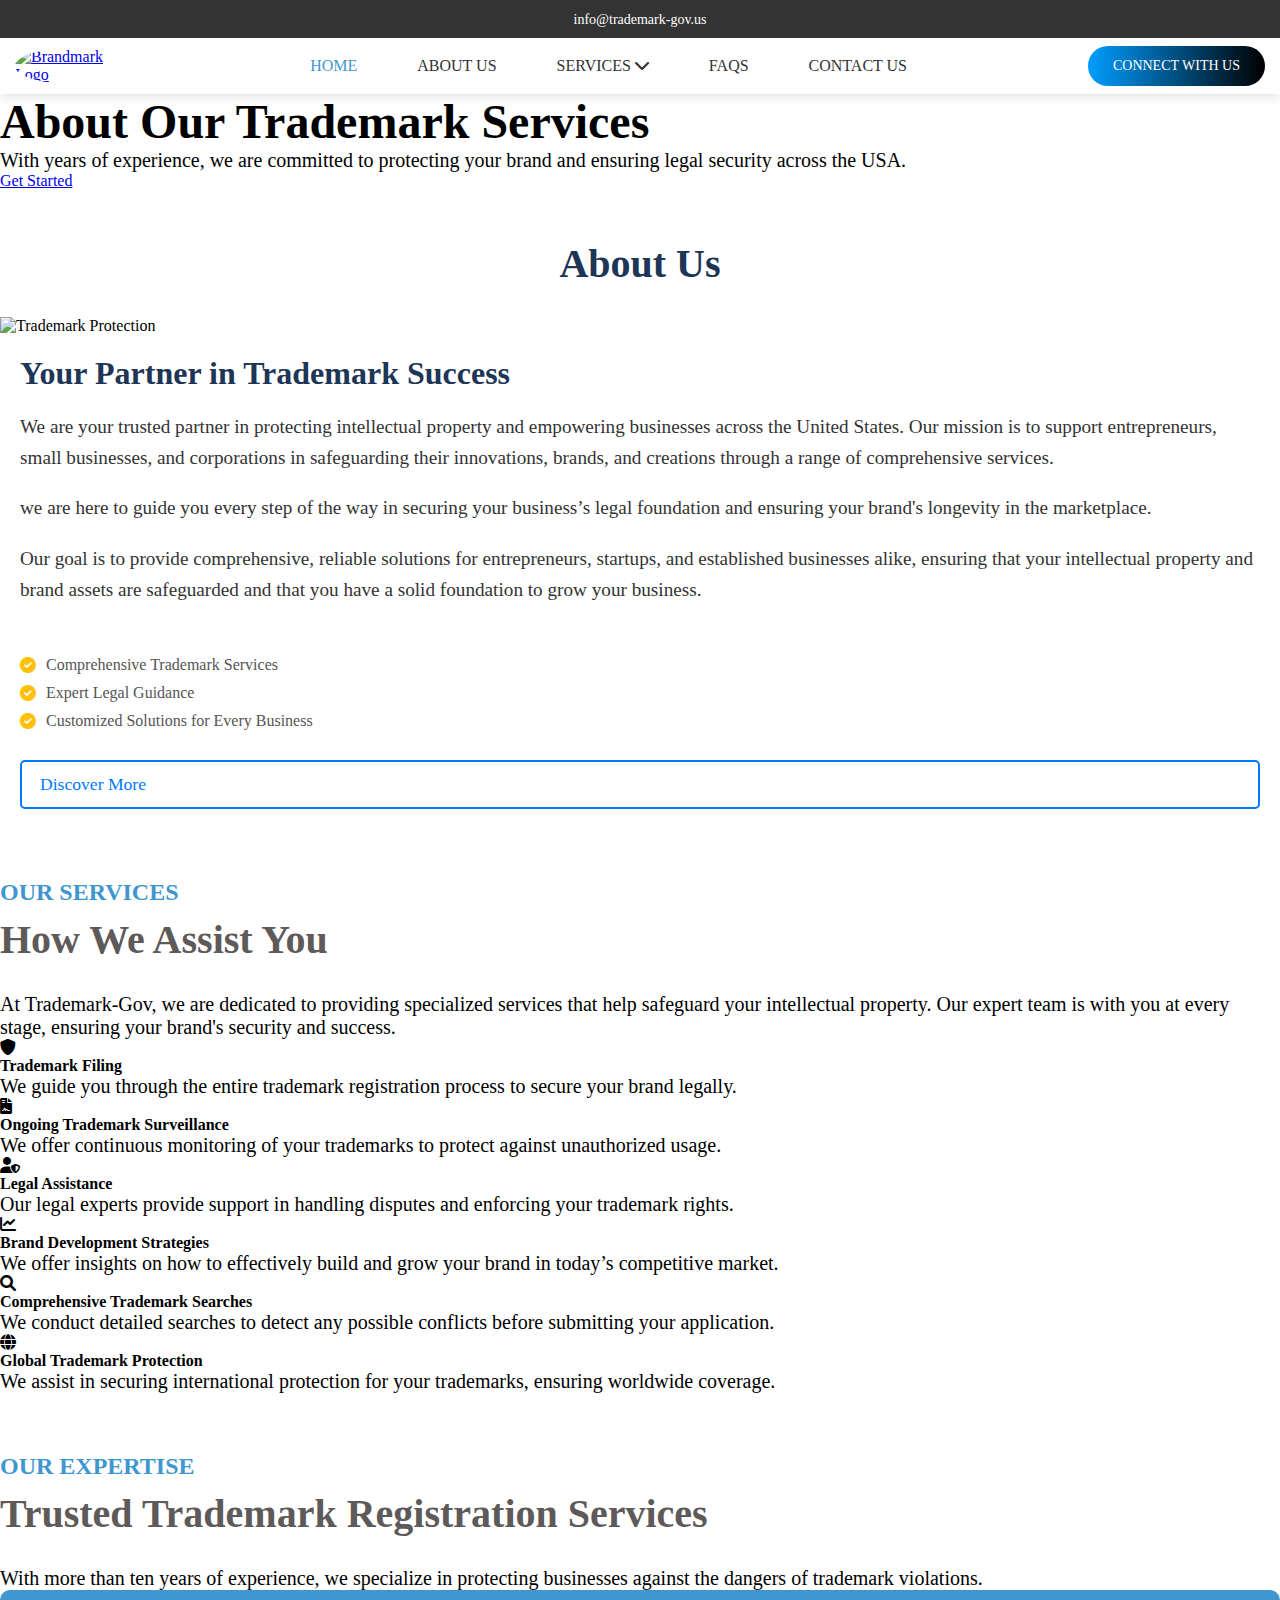
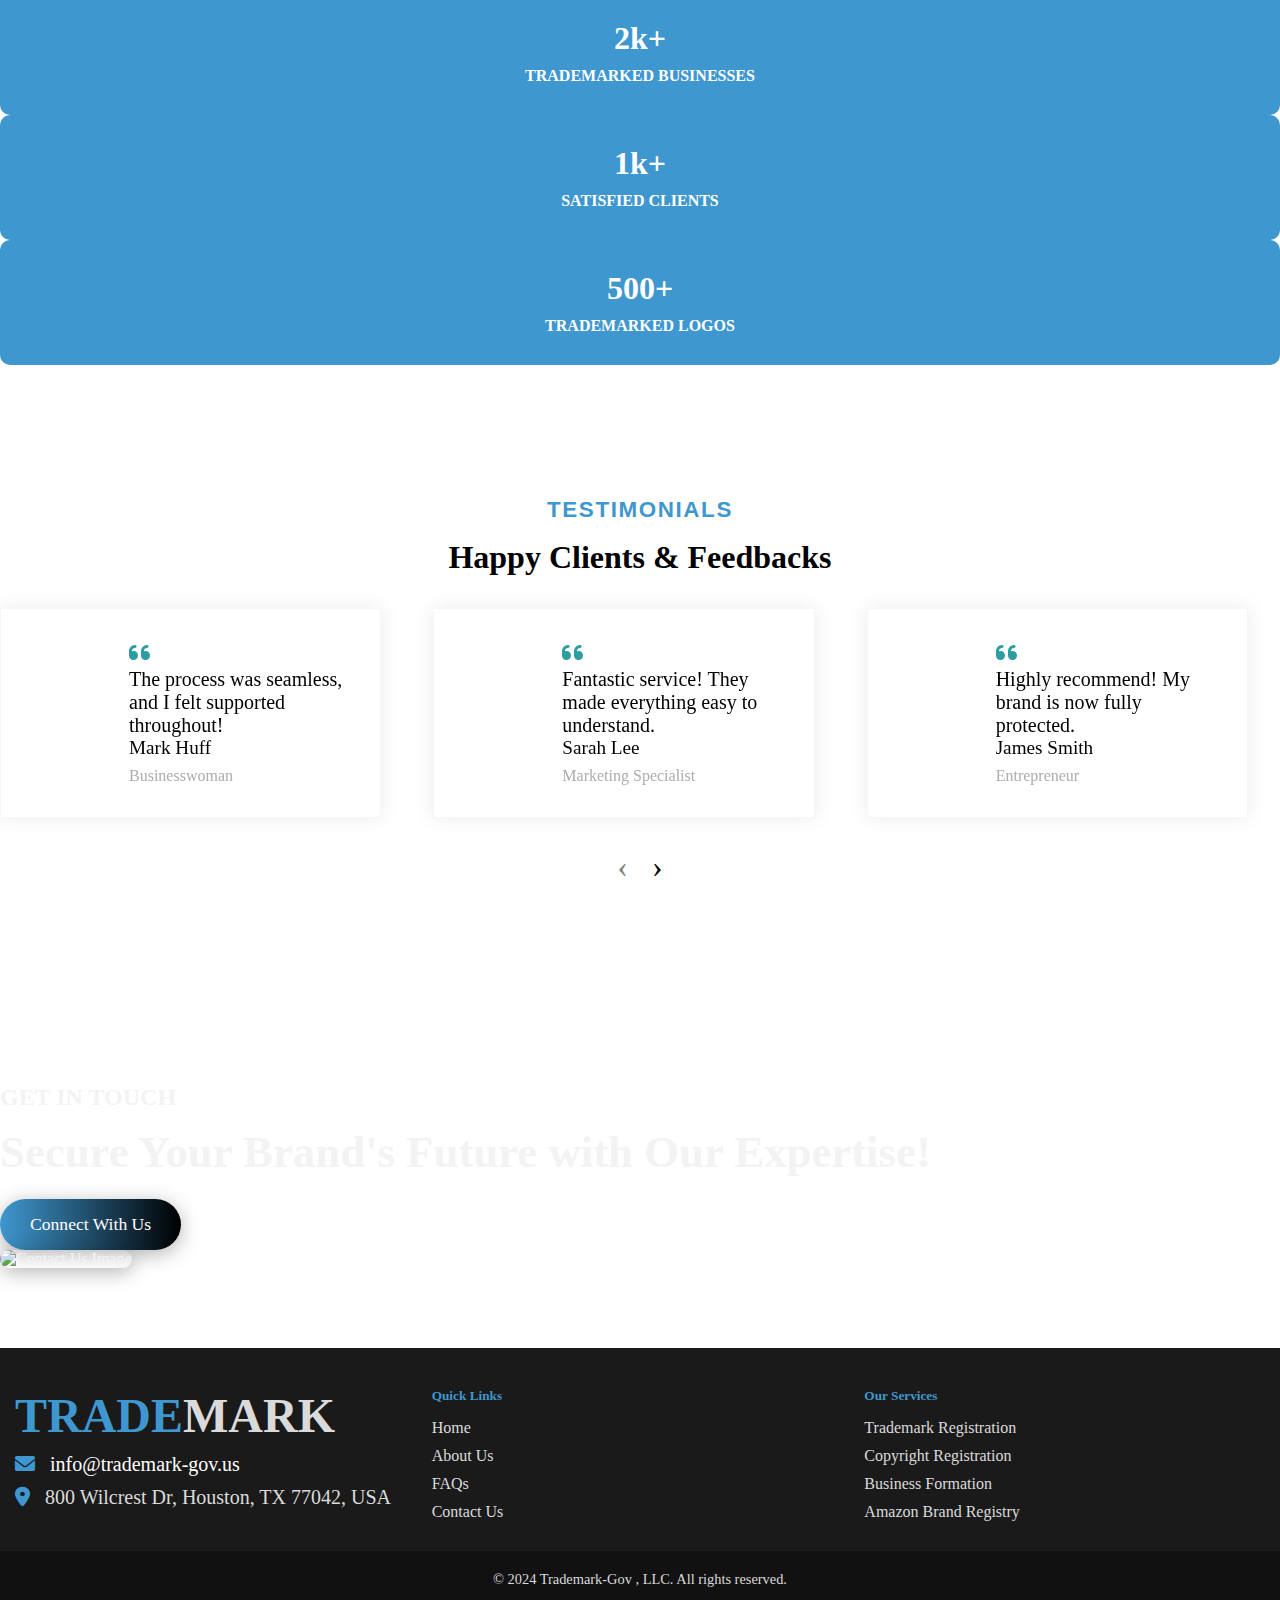
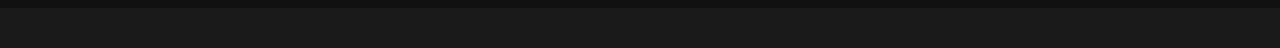
==== commit 9b1c2f26: "cut contact and update code for backend" ====
--- a/About/about.html
+++ b/About/about.html
@@ -36,7 +36,7 @@
             <div class="top-header-unique">
                 <div class="container-unique">
                     <ul class="top-header-cta-unique">
-                        <li><a href="tel:+1 (855) 262-3292">Call: +0 (000) 000-0000</a></li>
+                        <!-- <li><a href="tel:+1 (855) 262-3292">Call: +0 (000) 000-0000</a></li> -->
                         <li><a href="mailto:info@trademark-gov.us">info@trademark-gov.us</a></li>
                     </ul>
                 </div>
@@ -384,7 +384,7 @@
                         <h1> <span>TRADE</span>MARK </h1>
                     </div>
                     <div class="footer-contact-info">
-                        <p><i class="fa-solid fa-phone"></i> <a href="tel:+1 (855) 262-3292">+1 (855) 262-3292</a></p>
+                        <!-- <p><i class="fa-solid fa-phone"></i> <a href="tel:+1 (855) 262-3292">+1 (855) 262-3292</a></p> -->
                         <p><i class="fa-solid fa-envelope"></i> <a
                             href="mailto:info@trademark-gov.us">info@trademark-gov.us</a></p>
                             <p><i class="fa-solid fa-location-dot"></i> 800 Wilcrest Dr, Houston, TX 77042, USA</p>
